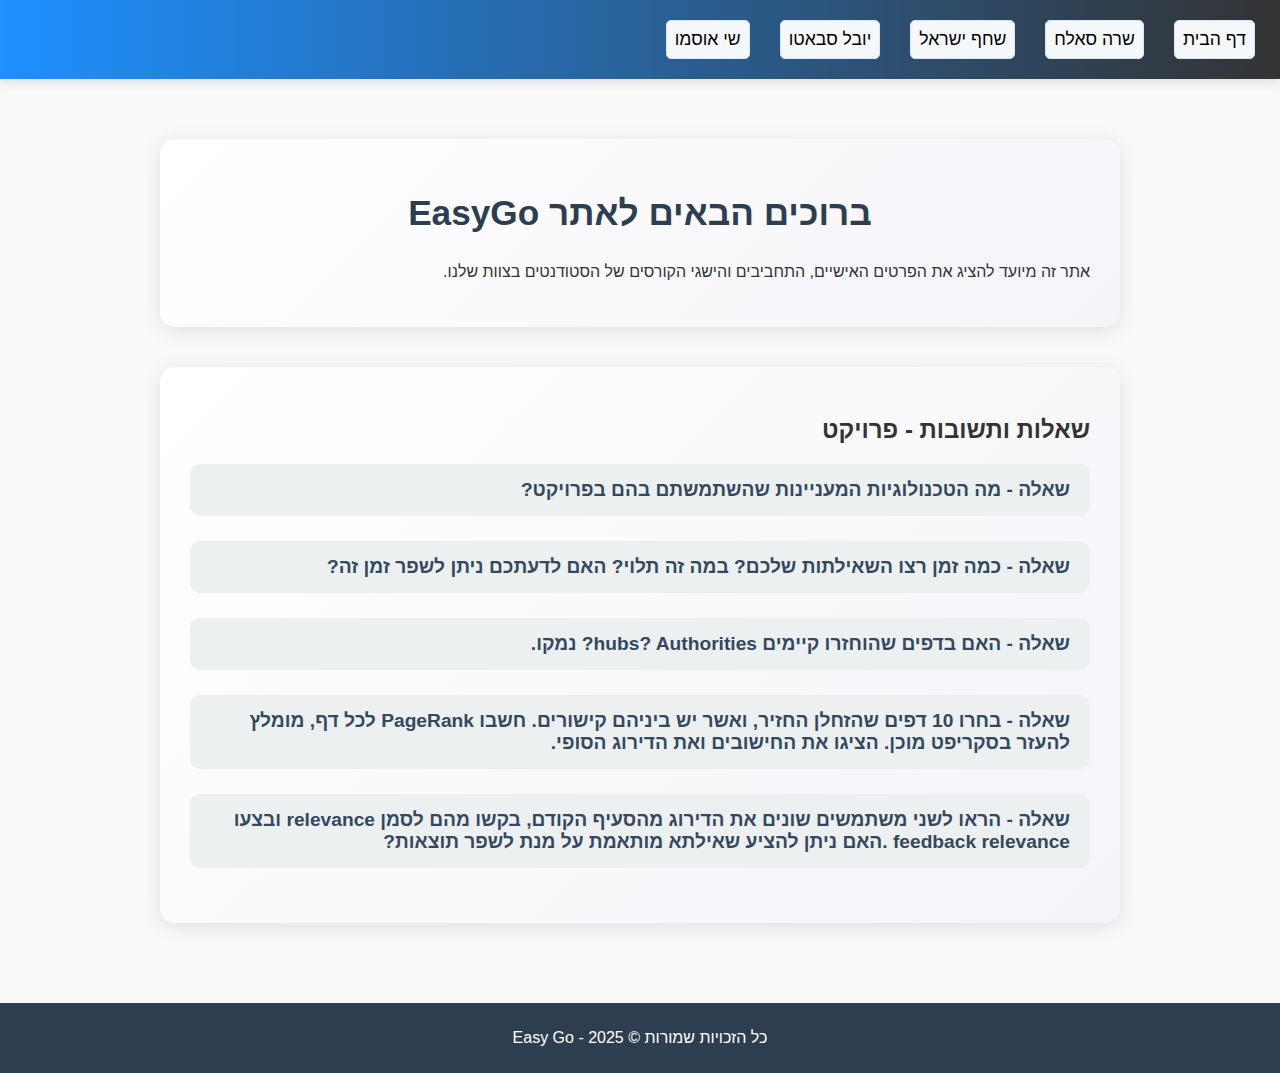
==== index.html @ 546e4548 "asd" ====
<!DOCTYPE html>
<html lang="he">
<head>
    <meta charset="UTF-8">
    <meta name="viewport" content="width=device-width, initial-scale=1.0">
    <title>אתר סטודנטים ושאלות ותשובות</title>
    <style>
        body {
            font-family: 'Arial', sans-serif;
            direction: rtl;
            background-color: #f9f9f9;
            margin: 0;
            padding: 0;
            color: #333;
        }
        .container {
            max-width: 900px;
            margin: 40px auto;
            background: linear-gradient(135deg, #ffffff, #f4f4f9);
            padding: 30px;
            border-radius: 15px;
            box-shadow: 0 4px 20px rgba(0, 0, 0, 0.1);
        }
        h1 {
            text-align: center;
            color: #2c3e50;
            margin-bottom: 30px;
            font-size: 2.2em;
        }
        .qa {
            margin-bottom: 25px;
        }
        .question {
            font-weight: bold;
            font-size: 1.2em;
            color: #34495e;
            margin: 0;
            padding: 15px 20px;
            background: #ecf0f1;
            border-radius: 10px;
            cursor: pointer;
            transition: background 0.3s, transform 0.2s;
        }
        .question:hover {
            background: #dce1e3;
            transform: translateY(-2px);
        }
        .answer {
            display: none;
            margin-top: 15px;
            font-size: 1em;
            color: #555;
            line-height: 1.7;
            padding: 15px 20px;
            background: #ffffff;
            border-left: 6px solid #3498db;
            border-radius: 10px;
            box-shadow: 0 2px 10px rgba(0, 0, 0, 0.05);
        }
        ul {
            list-style: none;
            padding: 0;
            margin: 15px 0;
        }
        ul li {
            margin: 8px 0;
            padding: 8px;
            background: #f4f8fb;
            border: 1px solid #d6e6f2;
            border-radius: 5px;
        }
                header {
            background: linear-gradient(90deg, #1e90ff, #333);
            color: white;
            padding: 20px 10px;
            display: flex;
            align-items: center;
            justify-content: space-between;
            box-shadow: 0 4px 10px rgba(0, 0, 0, 0.1);
        }

        header .logo {
            font-size: 1.8em;
            font-weight: bold;
            color: #fff;
            text-shadow: 1px 1px 2px rgba(0, 0, 0, 0.5);
        }

        header nav ul {
            list-style: none;
            display: flex;
            justify-content: space-around;
            padding: 0;
            margin: 0;
        }

        header nav ul li {
            margin: 0 15px;
        }

        header nav ul li a {
            color: black;
            text-decoration: none;
            font-size: 1.1em;
            font-weight: 500;
            transition: color 0.3s ease;
        }

        header nav ul li a:hover {
            color: #1e90ff;
            text-shadow: 0 0 5px rgba(30, 144, 255, 0.8);
        }

        
        main {
            padding: 20px;
        }
        footer {
            background: #2c3e50;
            color: white;
            text-align: center;
            padding: 10px;
            margin-top: 20px;
        }
    </style>

    <script>
        function toggleAnswer(element) {
            const answer = element.nextElementSibling;
            if (answer.style.display === "none" || !answer.style.display) {
                answer.style.display = "block";
            } else {
                answer.style.display = "none";
            }
        }
    </script>
</head>
<body>
    <header>
        <nav>
            <ul>
                <li><a href="#home">דף הבית</a></li>
                <li><a href="student1.html">שרה סאלח</a></li>
                <li><a href="student2.html">שחף ישראל</a></li>
                <li><a href="student3.html">יובל סבאטו</a></li>
                <li><a href="student4.html">שי אוסמו</a></li>
            </ul>
        </nav>
    </header>

    <main>
        <section id="home">
            <div class="container">
                <h1>ברוכים הבאים לאתר EasyGo</h1>
                <p>אתר זה מיועד להציג את הפרטים האישיים, התחביבים והישגי הקורסים של הסטודנטים בצוות שלנו.</p>
            </div>
        </section>

        <section id="qa-section" class="container">
            <h2>שאלות ותשובות - פרויקט</h2>
            <div class="qa">
                <div class="question" onclick="toggleAnswer(this)">שאלה - מה הטכנולוגיות המעניינות שהשתמשתם בהם בפרויקט?</div>
                <div class="answer">
                    בפרויקט זה נעשה שימוש במגוון טכנולוגיות מעניינות:
                    <ul>
                        <li><strong>Selenium:</strong> ספרייה לאוטומציה של דפדפנים.</li>
                        <li><strong>BeautifulSoup:</strong> ספרייה לניתוח HTML.</li>
                        <li><strong>Pandas:</strong> ספרייה לעיבוד נתונים.</li>
                        <li><strong>NLTK:</strong> ספרייה לעיבוד שפה טבעית.</li>
                    </ul>
                </div>
            </div>

            <div class="qa">
                <div class="question" onclick="toggleAnswer(this)">שאלה - כמה זמן רצו השאילתות שלכם? במה זה תלוי? האם לדעתכם ניתן לשפר זמן זה?</div>
                <div class="answer">
                    זמן הריצה הממוצע של השאילתות הוא כ-20 שניות. זמן הריצה של הקוד תלוי בעיקר בביצועי הרשת, מהירות טעינת הדפים, יעילות העיבוד של Selenium ו-BS4, ומשאבי המחשב. ניתן לשפר את זמן הריצה על ידי:
                    <ul>
                        <li>שימוש בדפדפן במצב Headless.</li>
                        <li>הפחתת זמני המתנה עם WebDriverWait במקום time.sleep.</li>
                        <li>עיבוד טקסט מקבילי באמצעות ספריות כמו concurrent.futures.</li>
                        <li>שימוש בכלים מהירים יותר כמו SpaCy לעיבוד שפה טבעית.</li>
                        <li>מעבר לשימוש ב-API רשמי של CDC (אם קיים).</li>
                    </ul>
                </div>
            </div>

            <div class="qa">
                <div class="question" onclick="toggleAnswer(this)">שאלה - האם בדפים שהוחזרו קיימים hubs? Authorities? נמקו.</div>
                <div class="answer">
                    בדפים שהוחזרו קיימים גם Hubs וגם Authorities:
                    <ul>
                        <li><strong>Authorities:</strong> דפים המספקים מידע מעמיק ואמין. לדוגמה, הדף "Gout | Arthritis | CDC" נחשב ל-Authority, מכיוון שהוא מספק מידע מקיף על מחלת הגאוט.</li>
                        <li><strong>Hubs:</strong> דפים המשמשים כמרכזי קישורים. לדוגמה, הדף "About Chikungunya | Chikungunya Virus | CDC" נחשב ל-Hub, מאחר שהוא מפנה למקורות מידע נוספים.</li>
                    </ul>
                </div>
            </div>

            <div class="qa">
                <div class="question" onclick="toggleAnswer(this)">שאלה - בחרו 10 דפים שהזחלן החזיר, ואשר יש ביניהם קישורים. חשבו PageRank לכל דף, מומלץ להעזר בסקריפט מוכן. הציגו את החישובים ואת הדירוג הסופי.</div>
                <div class="answer">
                    בתהליך חישוב ה-PageRank, פונקציה זו מחשבת מחדש את ערכי הדירוג לכל עמוד על בסיס הקישורים המובילים אליו. עבור כל עמוד, היא סורקת אילו עמודים אחרים מקשרים אליו, מחשבת את התרומה שלהם לדירוג על ידי חלוקת הדירוג הנוכחי שלהם במספר הקישורים היוצאים שלהם, ומוסיפה את התרומה הזו לדירוג הכולל של העמוד. תהליך זה חוזר על עצמו מספר איטרציות עד שהדירוגים מתייצבים. התוצאות הראו את הדירוגים הבאים:
                    <ul>
                        <li>https://www.cdc.gov/niosh/aviation/prevention/   |     0.750</li>
                        <li>https://wwwnc.cdc.gov/travel/yellowbook/2024/additional-considerations/substance-use   |     0.400</li>
                        <li>https://wwwnc.cdc.gov/travel/yellowbook/2024/preparing/pretravel-consultation   |     0.267</li>
                        <li>https://wwwnc.cdc.gov/travel/yellowbook/2024/air-land-sea/deep-vein-thrombosis-and-pulmonary-embolism   |     0.167</li>
                        <li>https://www.cdc.gov/niosh/aviation/prevention/aircrew-jetlag.html   |     0.100</li>
                        <li>https://wwwnc.cdc.gov/travel/yellowbook/2024/air-land-sea/jet-lag   |     0.067</li>
                        <li>https://wwwnc.cdc.gov/travel/yellowbook/2024/family/infants-and-children   |     0.067</li>
                        <li>https://wwwnc.cdc.gov/travel/yellowbook/2024/preparing/complementary-and-integrative   |     0.067</li>
                        <li>https://wwwnc.cdc.gov/travel/yellowbook/2024/preparing/mental-health   |     0.067</li>
                        <li>https://www.cdc.gov/niosh/aviation/prevention/aircrew-reproductive-health.html   |     0.050</li>
                    </ul>
                </div>
            </div>

            
            <div class="qa">
                <div class="question" onclick="toggleAnswer(this)">שאלה - הראו לשני משתמשים שונים את הדירוג מהסעיף הקודם, בקשו מהם לסמן relevance ובצעו feedback relevance .האם ניתן להציע שאילתא מותאמת על מנת לשפר תוצאות?</div>
                <div class="answer">
                    <p><strong>Bob:</strong></p>
                    <ul>
                        <li>https://www.cdc.gov/niosh/aviation/prevention/ - R</li>
                        <li>https://www.cdc.gov/niosh/aviation/prevention/aircrew-jetlag.html - NR</li>
                        <li>https://www.cdc.gov/niosh/aviation/prevention/aircrew-reproductive-health.html - NR</li>
                        <li>https://wwwnc.cdc.gov/travel/yellowbook/2024/additional-considerations/substance-use - R</li>
                        <li>https://wwwnc.cdc.gov/travel/yellowbook/2024/air-land-sea/deep-vein-thrombosis-and-pulmonary-embolism - R</li>
                        <li>https://wwwnc.cdc.gov/travel/yellowbook/2024/air-land-sea/jet-lag - R</li>
                        <li>https://wwwnc.cdc.gov/travel/yellowbook/2024/family/infants-and-children - NR</li>
                        <li>https://wwwnc.cdc.gov/travel/yellowbook/2024/preparing/complementary-and-integrative - R</li>
                        <li>https://wwwnc.cdc.gov/travel/yellowbook/2024/preparing/mental-health - R</li>
                        <li>https://wwwnc.cdc.gov/travel/yellowbook/2024/preparing/pretravel-consultation - NR</li>
                    </ul>
                    <p><strong>Alice:</strong></p>
                    <ul>
                        <li>https://www.cdc.gov/niosh/aviation/prevention/ - NR</li>
                        <li>https://www.cdc.gov/niosh/aviation/prevention/aircrew-jetlag.html - R</li>
                        <li>https://www.cdc.gov/niosh/aviation/prevention/aircrew-reproductive-health.html - NR</li>
                        <li>https://wwwnc.cdc.gov/travel/yellowbook/2024/additional-considerations/substance-use - NR</li>
                        <li>https://wwwnc.cdc.gov/travel/yellowbook/2024/air-land-sea/deep-vein-thrombosis-and-pulmonary-embolism - NR</li>
                        <li>https://wwwnc.cdc.gov/travel/yellowbook/2024/air-land-sea/jet-lag - R</li>
                        <li>https://wwwnc.cdc.gov/travel/yellowbook/2024/family/infants-and-children - R</li>
                        <li>https://wwwnc.cdc.gov/travel/yellowbook/2024/preparing/complementary-and-integrative - R</li>
                        <li>https://wwwnc.cdc.gov/travel/yellowbook/2024/preparing/mental-health - NR</li>
                        <li>https://wwwnc.cdc.gov/travel/yellowbook/2024/preparing/pretravel-consultation - NR</li>
                    </ul>
                    <p><strong>הצעה לשיפור שאילתה:</strong></p>
                    <ul>
                        <li>פילטר על פי תוכן דף ומילות מפתח: דפים שמזכירים במפורש את הביטוי "jet lag treatment" או "remedies" יקבלו משקל גבוה יותר.</li>
                        <li>שימוש במשוב המשתמשים: שילוב משוב המשתמשים בקביעת דירוג: דפים שסומנו כ"רלוונטיים" על ידי שניהם יקבלו עדיפות גבוהה יותר בתוצאות.</li>
                    </ul>
                </div>
            </div>
            
        </section>
    </main>

    <footer>
        <p>כל הזכויות שמורות © 2025 - Easy Go</p>
    </footer>
</body>
</html>
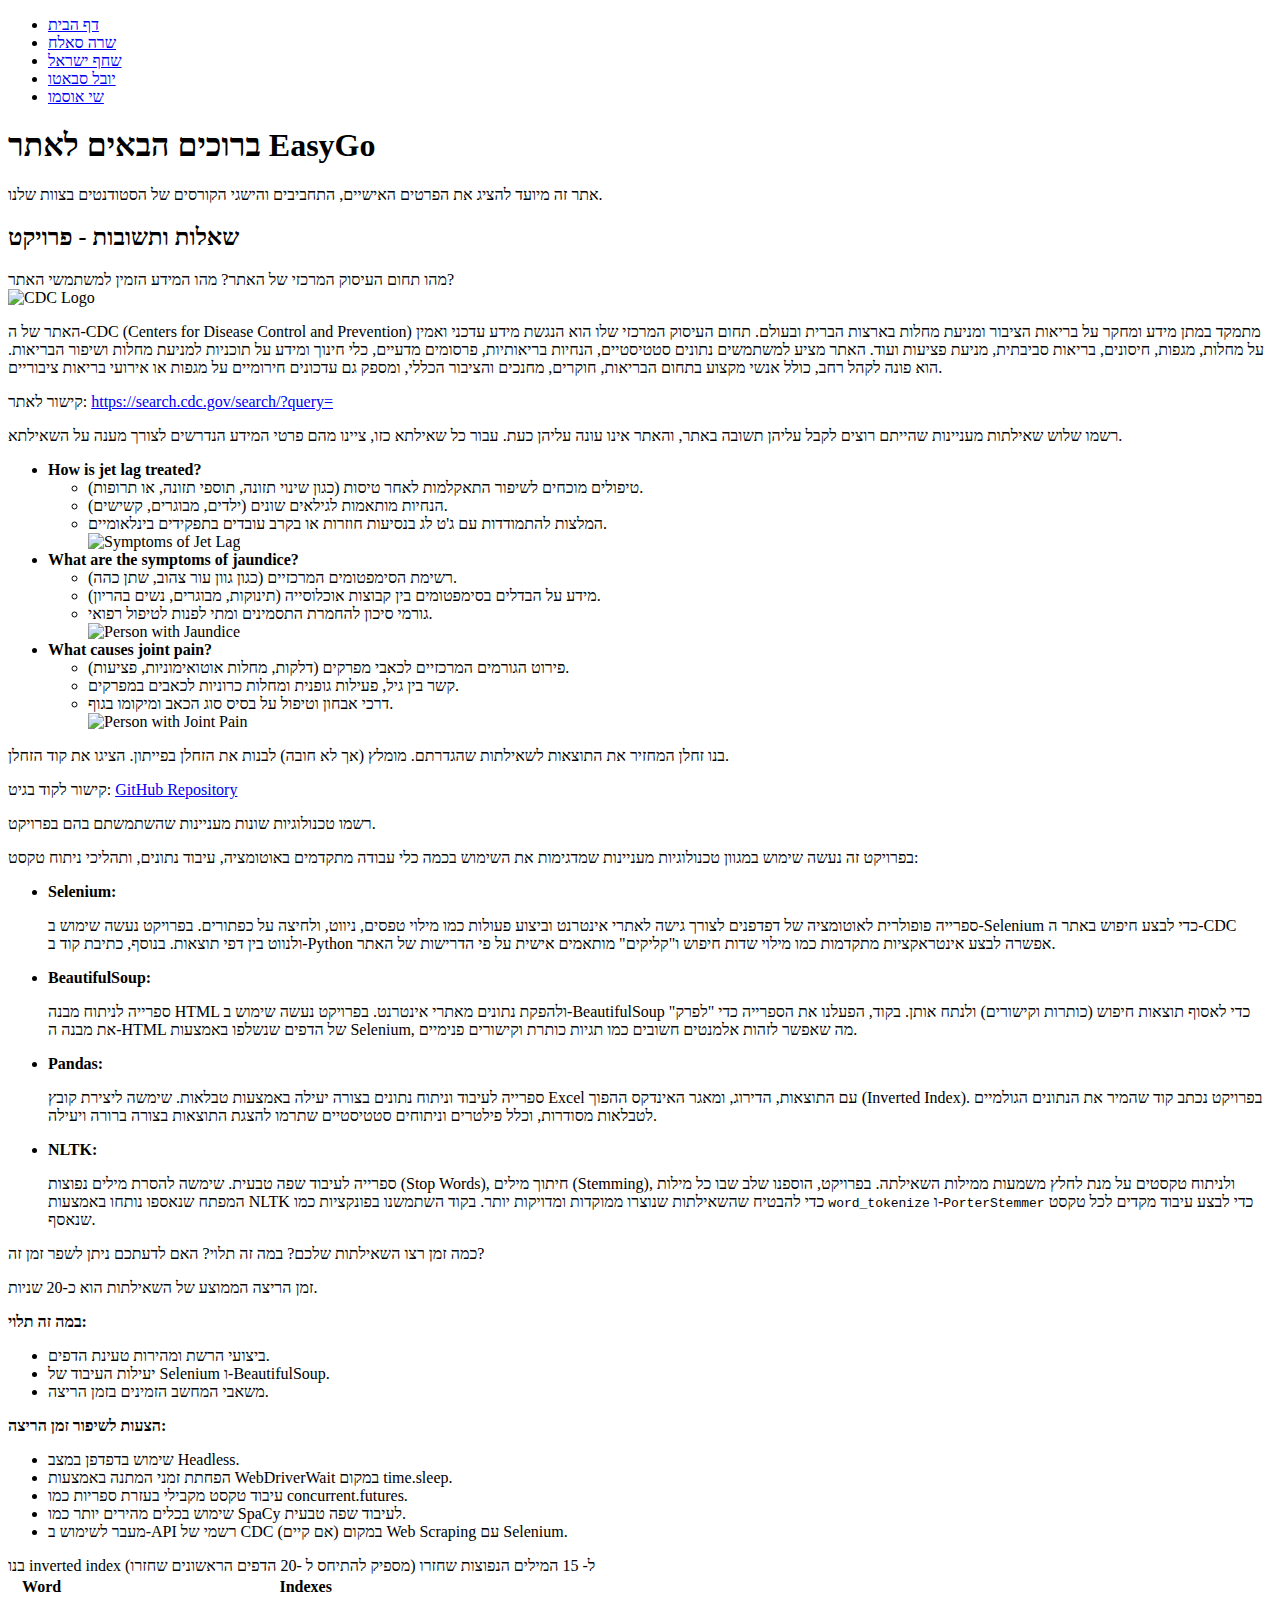
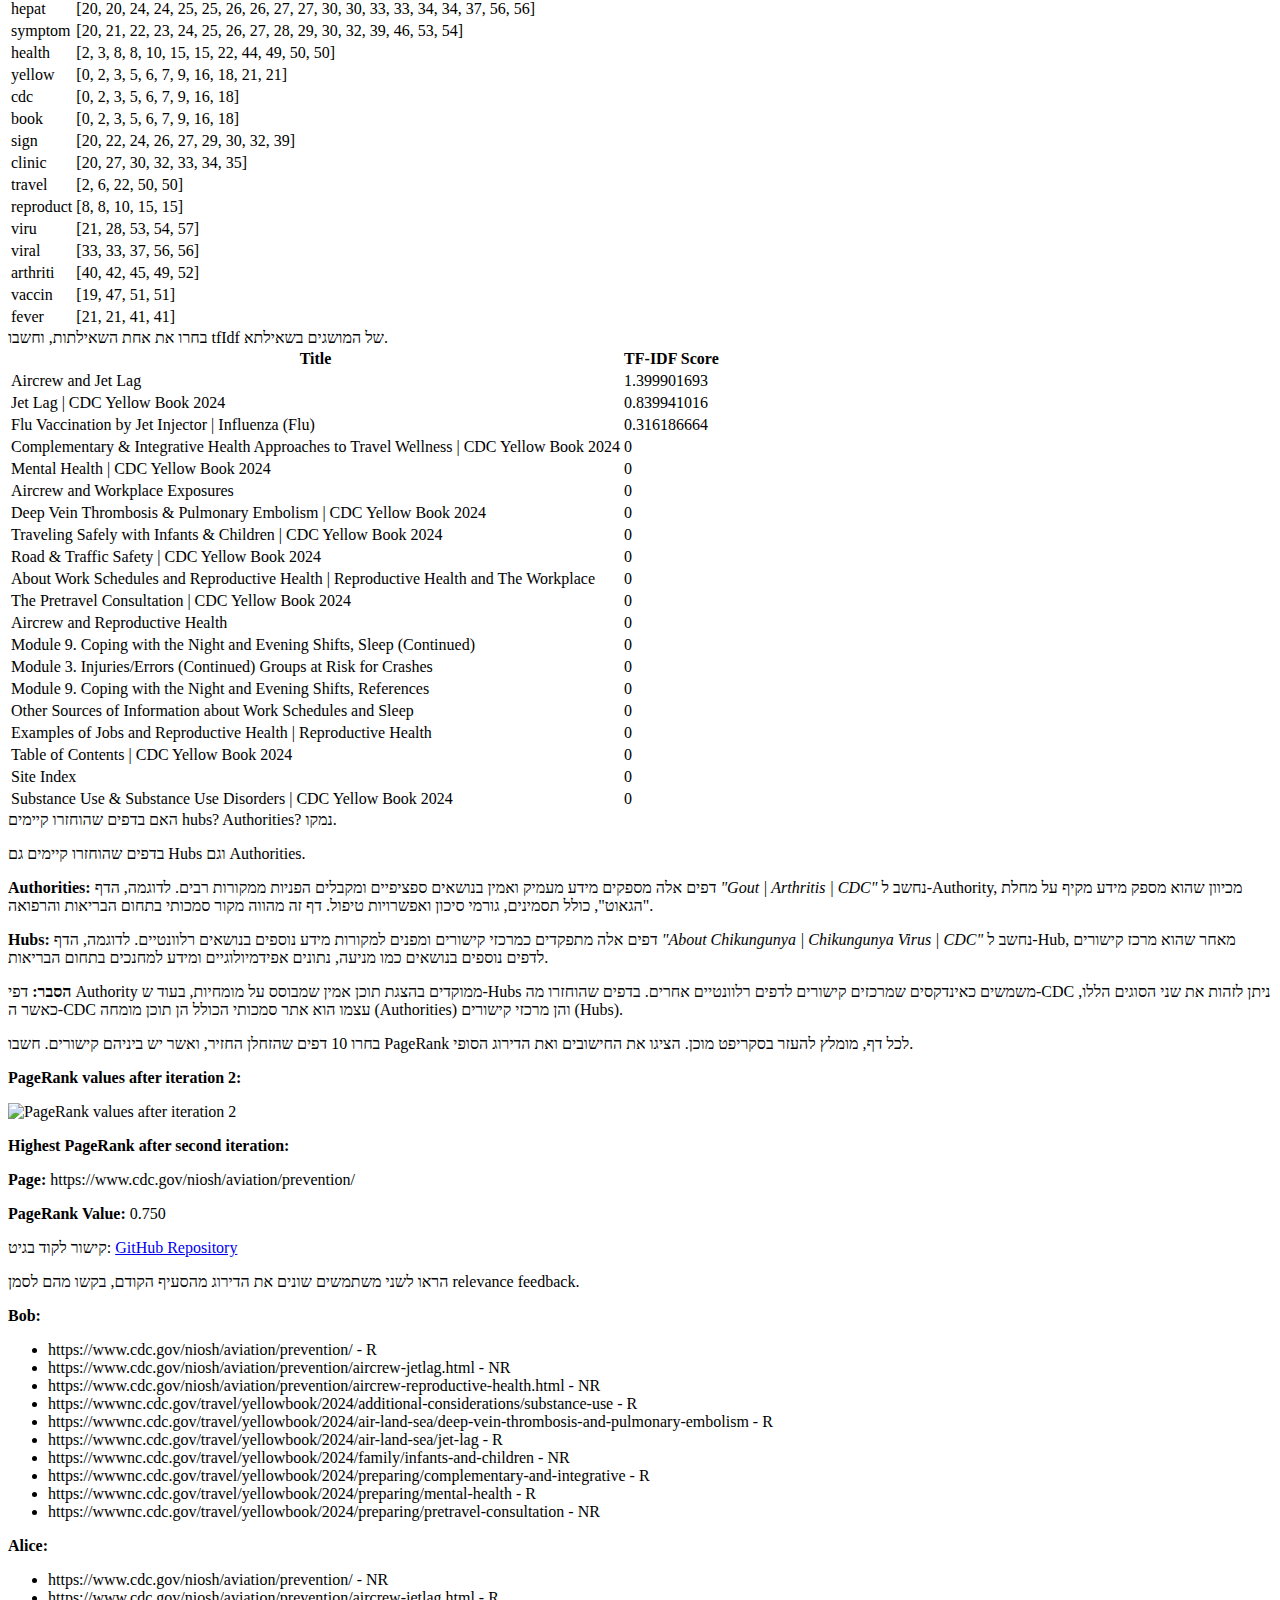
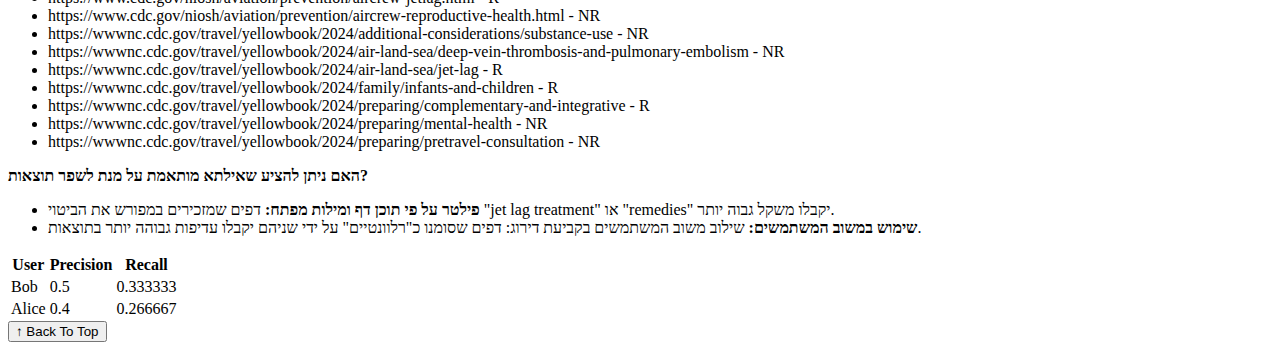
==== commit 2cc80f60: "Add files via upload" ====
--- a/index.html
+++ b/index.html
@@ -1,263 +1,429 @@
-<!DOCTYPE html>
-<html lang="he">
-<head>
-    <meta charset="UTF-8">
-    <meta name="viewport" content="width=device-width, initial-scale=1.0">
-    <title>אתר סטודנטים ושאלות ותשובות</title>
-    <style>
-        body {
-            font-family: 'Arial', sans-serif;
-            direction: rtl;
-            background-color: #f9f9f9;
-            margin: 0;
-            padding: 0;
-            color: #333;
-        }
-        .container {
-            max-width: 900px;
-            margin: 40px auto;
-            background: linear-gradient(135deg, #ffffff, #f4f4f9);
-            padding: 30px;
-            border-radius: 15px;
-            box-shadow: 0 4px 20px rgba(0, 0, 0, 0.1);
-        }
-        h1 {
-            text-align: center;
-            color: #2c3e50;
-            margin-bottom: 30px;
-            font-size: 2.2em;
-        }
-        .qa {
-            margin-bottom: 25px;
-        }
-        .question {
-            font-weight: bold;
-            font-size: 1.2em;
-            color: #34495e;
-            margin: 0;
-            padding: 15px 20px;
-            background: #ecf0f1;
-            border-radius: 10px;
-            cursor: pointer;
-            transition: background 0.3s, transform 0.2s;
-        }
-        .question:hover {
-            background: #dce1e3;
-            transform: translateY(-2px);
-        }
-        .answer {
-            display: none;
-            margin-top: 15px;
-            font-size: 1em;
-            color: #555;
-            line-height: 1.7;
-            padding: 15px 20px;
-            background: #ffffff;
-            border-left: 6px solid #3498db;
-            border-radius: 10px;
-            box-shadow: 0 2px 10px rgba(0, 0, 0, 0.05);
-        }
-        ul {
-            list-style: none;
-            padding: 0;
-            margin: 15px 0;
-        }
-        ul li {
-            margin: 8px 0;
-            padding: 8px;
-            background: #f4f8fb;
-            border: 1px solid #d6e6f2;
-            border-radius: 5px;
-        }
-                header {
-            background: linear-gradient(90deg, #1e90ff, #333);
-            color: white;
-            padding: 20px 10px;
-            display: flex;
-            align-items: center;
-            justify-content: space-between;
-            box-shadow: 0 4px 10px rgba(0, 0, 0, 0.1);
-        }
-
-        header .logo {
-            font-size: 1.8em;
-            font-weight: bold;
-            color: #fff;
-            text-shadow: 1px 1px 2px rgba(0, 0, 0, 0.5);
-        }
-
-        header nav ul {
-            list-style: none;
-            display: flex;
-            justify-content: space-around;
-            padding: 0;
-            margin: 0;
-        }
-
-        header nav ul li {
-            margin: 0 15px;
-        }
-
-        header nav ul li a {
-            color: black;
-            text-decoration: none;
-            font-size: 1.1em;
-            font-weight: 500;
-            transition: color 0.3s ease;
-        }
-
-        header nav ul li a:hover {
-            color: #1e90ff;
-            text-shadow: 0 0 5px rgba(30, 144, 255, 0.8);
-        }
-
-        
-        main {
-            padding: 20px;
-        }
-        footer {
-            background: #2c3e50;
-            color: white;
-            text-align: center;
-            padding: 10px;
-            margin-top: 20px;
-        }
-    </style>
-
-    <script>
-        function toggleAnswer(element) {
-            const answer = element.nextElementSibling;
-            if (answer.style.display === "none" || !answer.style.display) {
-                answer.style.display = "block";
-            } else {
-                answer.style.display = "none";
-            }
-        }
-    </script>
-</head>
-<body>
-    <header>
-        <nav>
-            <ul>
-                <li><a href="#home">דף הבית</a></li>
-                <li><a href="student1.html">שרה סאלח</a></li>
-                <li><a href="student2.html">שחף ישראל</a></li>
-                <li><a href="student3.html">יובל סבאטו</a></li>
-                <li><a href="student4.html">שי אוסמו</a></li>
-            </ul>
-        </nav>
-    </header>
-
-    <main>
-        <section id="home">
-            <div class="container">
-                <h1>ברוכים הבאים לאתר EasyGo</h1>
-                <p>אתר זה מיועד להציג את הפרטים האישיים, התחביבים והישגי הקורסים של הסטודנטים בצוות שלנו.</p>
-            </div>
-        </section>
-
-        <section id="qa-section" class="container">
-            <h2>שאלות ותשובות - פרויקט</h2>
-            <div class="qa">
-                <div class="question" onclick="toggleAnswer(this)">שאלה - מה הטכנולוגיות המעניינות שהשתמשתם בהם בפרויקט?</div>
-                <div class="answer">
-                    בפרויקט זה נעשה שימוש במגוון טכנולוגיות מעניינות:
-                    <ul>
-                        <li><strong>Selenium:</strong> ספרייה לאוטומציה של דפדפנים.</li>
-                        <li><strong>BeautifulSoup:</strong> ספרייה לניתוח HTML.</li>
-                        <li><strong>Pandas:</strong> ספרייה לעיבוד נתונים.</li>
-                        <li><strong>NLTK:</strong> ספרייה לעיבוד שפה טבעית.</li>
-                    </ul>
-                </div>
-            </div>
-
-            <div class="qa">
-                <div class="question" onclick="toggleAnswer(this)">שאלה - כמה זמן רצו השאילתות שלכם? במה זה תלוי? האם לדעתכם ניתן לשפר זמן זה?</div>
-                <div class="answer">
-                    זמן הריצה הממוצע של השאילתות הוא כ-20 שניות. זמן הריצה של הקוד תלוי בעיקר בביצועי הרשת, מהירות טעינת הדפים, יעילות העיבוד של Selenium ו-BS4, ומשאבי המחשב. ניתן לשפר את זמן הריצה על ידי:
-                    <ul>
-                        <li>שימוש בדפדפן במצב Headless.</li>
-                        <li>הפחתת זמני המתנה עם WebDriverWait במקום time.sleep.</li>
-                        <li>עיבוד טקסט מקבילי באמצעות ספריות כמו concurrent.futures.</li>
-                        <li>שימוש בכלים מהירים יותר כמו SpaCy לעיבוד שפה טבעית.</li>
-                        <li>מעבר לשימוש ב-API רשמי של CDC (אם קיים).</li>
-                    </ul>
-                </div>
-            </div>
-
-            <div class="qa">
-                <div class="question" onclick="toggleAnswer(this)">שאלה - האם בדפים שהוחזרו קיימים hubs? Authorities? נמקו.</div>
-                <div class="answer">
-                    בדפים שהוחזרו קיימים גם Hubs וגם Authorities:
-                    <ul>
-                        <li><strong>Authorities:</strong> דפים המספקים מידע מעמיק ואמין. לדוגמה, הדף "Gout | Arthritis | CDC" נחשב ל-Authority, מכיוון שהוא מספק מידע מקיף על מחלת הגאוט.</li>
-                        <li><strong>Hubs:</strong> דפים המשמשים כמרכזי קישורים. לדוגמה, הדף "About Chikungunya | Chikungunya Virus | CDC" נחשב ל-Hub, מאחר שהוא מפנה למקורות מידע נוספים.</li>
-                    </ul>
-                </div>
-            </div>
-
-            <div class="qa">
-                <div class="question" onclick="toggleAnswer(this)">שאלה - בחרו 10 דפים שהזחלן החזיר, ואשר יש ביניהם קישורים. חשבו PageRank לכל דף, מומלץ להעזר בסקריפט מוכן. הציגו את החישובים ואת הדירוג הסופי.</div>
-                <div class="answer">
-                    בתהליך חישוב ה-PageRank, פונקציה זו מחשבת מחדש את ערכי הדירוג לכל עמוד על בסיס הקישורים המובילים אליו. עבור כל עמוד, היא סורקת אילו עמודים אחרים מקשרים אליו, מחשבת את התרומה שלהם לדירוג על ידי חלוקת הדירוג הנוכחי שלהם במספר הקישורים היוצאים שלהם, ומוסיפה את התרומה הזו לדירוג הכולל של העמוד. תהליך זה חוזר על עצמו מספר איטרציות עד שהדירוגים מתייצבים. התוצאות הראו את הדירוגים הבאים:
-                    <ul>
-                        <li>https://www.cdc.gov/niosh/aviation/prevention/   |     0.750</li>
-                        <li>https://wwwnc.cdc.gov/travel/yellowbook/2024/additional-considerations/substance-use   |     0.400</li>
-                        <li>https://wwwnc.cdc.gov/travel/yellowbook/2024/preparing/pretravel-consultation   |     0.267</li>
-                        <li>https://wwwnc.cdc.gov/travel/yellowbook/2024/air-land-sea/deep-vein-thrombosis-and-pulmonary-embolism   |     0.167</li>
-                        <li>https://www.cdc.gov/niosh/aviation/prevention/aircrew-jetlag.html   |     0.100</li>
-                        <li>https://wwwnc.cdc.gov/travel/yellowbook/2024/air-land-sea/jet-lag   |     0.067</li>
-                        <li>https://wwwnc.cdc.gov/travel/yellowbook/2024/family/infants-and-children   |     0.067</li>
-                        <li>https://wwwnc.cdc.gov/travel/yellowbook/2024/preparing/complementary-and-integrative   |     0.067</li>
-                        <li>https://wwwnc.cdc.gov/travel/yellowbook/2024/preparing/mental-health   |     0.067</li>
-                        <li>https://www.cdc.gov/niosh/aviation/prevention/aircrew-reproductive-health.html   |     0.050</li>
-                    </ul>
-                </div>
-            </div>
-
-            
-            <div class="qa">
-                <div class="question" onclick="toggleAnswer(this)">שאלה - הראו לשני משתמשים שונים את הדירוג מהסעיף הקודם, בקשו מהם לסמן relevance ובצעו feedback relevance .האם ניתן להציע שאילתא מותאמת על מנת לשפר תוצאות?</div>
-                <div class="answer">
-                    <p><strong>Bob:</strong></p>
-                    <ul>
-                        <li>https://www.cdc.gov/niosh/aviation/prevention/ - R</li>
-                        <li>https://www.cdc.gov/niosh/aviation/prevention/aircrew-jetlag.html - NR</li>
-                        <li>https://www.cdc.gov/niosh/aviation/prevention/aircrew-reproductive-health.html - NR</li>
-                        <li>https://wwwnc.cdc.gov/travel/yellowbook/2024/additional-considerations/substance-use - R</li>
-                        <li>https://wwwnc.cdc.gov/travel/yellowbook/2024/air-land-sea/deep-vein-thrombosis-and-pulmonary-embolism - R</li>
-                        <li>https://wwwnc.cdc.gov/travel/yellowbook/2024/air-land-sea/jet-lag - R</li>
-                        <li>https://wwwnc.cdc.gov/travel/yellowbook/2024/family/infants-and-children - NR</li>
-                        <li>https://wwwnc.cdc.gov/travel/yellowbook/2024/preparing/complementary-and-integrative - R</li>
-                        <li>https://wwwnc.cdc.gov/travel/yellowbook/2024/preparing/mental-health - R</li>
-                        <li>https://wwwnc.cdc.gov/travel/yellowbook/2024/preparing/pretravel-consultation - NR</li>
-                    </ul>
-                    <p><strong>Alice:</strong></p>
-                    <ul>
-                        <li>https://www.cdc.gov/niosh/aviation/prevention/ - NR</li>
-                        <li>https://www.cdc.gov/niosh/aviation/prevention/aircrew-jetlag.html - R</li>
-                        <li>https://www.cdc.gov/niosh/aviation/prevention/aircrew-reproductive-health.html - NR</li>
-                        <li>https://wwwnc.cdc.gov/travel/yellowbook/2024/additional-considerations/substance-use - NR</li>
-                        <li>https://wwwnc.cdc.gov/travel/yellowbook/2024/air-land-sea/deep-vein-thrombosis-and-pulmonary-embolism - NR</li>
-                        <li>https://wwwnc.cdc.gov/travel/yellowbook/2024/air-land-sea/jet-lag - R</li>
-                        <li>https://wwwnc.cdc.gov/travel/yellowbook/2024/family/infants-and-children - R</li>
-                        <li>https://wwwnc.cdc.gov/travel/yellowbook/2024/preparing/complementary-and-integrative - R</li>
-                        <li>https://wwwnc.cdc.gov/travel/yellowbook/2024/preparing/mental-health - NR</li>
-                        <li>https://wwwnc.cdc.gov/travel/yellowbook/2024/preparing/pretravel-consultation - NR</li>
-                    </ul>
-                    <p><strong>הצעה לשיפור שאילתה:</strong></p>
-                    <ul>
-                        <li>פילטר על פי תוכן דף ומילות מפתח: דפים שמזכירים במפורש את הביטוי "jet lag treatment" או "remedies" יקבלו משקל גבוה יותר.</li>
-                        <li>שימוש במשוב המשתמשים: שילוב משוב המשתמשים בקביעת דירוג: דפים שסומנו כ"רלוונטיים" על ידי שניהם יקבלו עדיפות גבוהה יותר בתוצאות.</li>
-                    </ul>
-                </div>
-            </div>
-            
-        </section>
-    </main>
-
-    <footer>
-        <p>כל הזכויות שמורות © 2025 - Easy Go</p>
-    </footer>
-</body>
-</html>
+<!DOCTYPE html>
+<html lang="he">
+
+<head>
+    <meta charset="UTF-8">
+    <meta name="viewport" content="width=device-width, initial-scale=1.0">
+    <title>אתר סטודנטים ושאלות ותשובות</title>
+    <link rel="stylesheet" href="homestyle.css">
+</head>
+
+<body>
+    <header>
+        <nav>
+            <ul>
+                <li><a href="#home">דף הבית</a></li>
+                <li><a href="student1.html">שרה סאלח</a></li>
+                <li><a href="student2.html">שחף ישראל</a></li>
+                <li><a href="student3.html">יובל סבאטו</a></li>
+                <li><a href="student4.html">שי אוסמו</a></li>
+            </ul>
+        </nav>
+    </header>
+
+    <main class="container">
+        <section id="home">
+            <div class="container">
+                <h1>ברוכים הבאים לאתר EasyGo</h1>
+                <p>אתר זה מיועד להציג את הפרטים האישיים, התחביבים והישגי הקורסים של הסטודנטים בצוות שלנו.</p>
+            </div>
+        </section>
+        <h2>שאלות ותשובות - פרויקט</h2>
+
+        <div class="qa">
+            <div class="question" onclick="toggleAnswer(this)">מהו תחום העיסוק המרכזי של האתר? מהו המידע הזמין למשתמשי
+                האתר?</div>
+            <div class="answer">
+                <img src="cdc.png" alt="CDC Logo">
+                <p>האתר של ה-CDC (Centers for Disease Control and Prevention) מתמקד במתן מידע ומחקר על בריאות הציבור
+                    ומניעת מחלות בארצות הברית ובעולם. תחום העיסוק המרכזי שלו הוא הנגשת מידע עדכני ואמין על מחלות, מגפות,
+                    חיסונים, בריאות סביבתית, מניעת פציעות ועוד. האתר מציע למשתמשים נתונים סטטיסטיים, הנחיות בריאותיות,
+                    פרסומים מדעיים, כלי חינוך ומידע על תוכניות למניעת מחלות ושיפור הבריאות. הוא פונה לקהל רחב, כולל אנשי
+                    מקצוע בתחום הבריאות, חוקרים, מחנכים והציבור הכללי, ומספק גם עדכונים חירומיים על מגפות או אירועי
+                    בריאות ציבוריים.</p>
+                <p>קישור לאתר: <a href="https://search.cdc.gov/search/?query="
+                        target="_blank">https://search.cdc.gov/search/?query=</a></p>
+            </div>
+        </div>
+
+        <div class="qa">
+            <div class="question" onclick="toggleAnswer(this)">רשמו שלוש שאילתות מעניינות שהייתם רוצים לקבל עליהן תשובה
+                באתר, והאתר אינו עונה עליהן כעת. עבור כל שאילתא כזו, ציינו מהם פרטי המידע הנדרשים לצורך מענה על השאילתא.
+            </div>
+            <div class="answer">
+                <ul>
+                    <li><strong>How is jet lag treated?</strong>
+                        <ul>
+                            <li>טיפולים מוכחים לשיפור התאקלמות לאחר טיסות (כגון שינוי תזונה, תוספי תזונה, או תרופות).
+                            </li>
+                            <li>הנחיות מותאמות לגילאים שונים (ילדים, מבוגרים, קשישים).</li>
+                            <li>המלצות להתמודדות עם ג'ט לג בנסיעות חוזרות או בקרב עובדים בתפקידים בינלאומיים.</li>
+                            <img src="jet lag.png" alt="Symptoms of Jet Lag">
+
+                        </ul>
+                    </li>
+                    <li><strong>What are the symptoms of jaundice?</strong>
+                        <ul>
+                            <li>רשימת הסימפטומים המרכזיים (כגון גוון עור צהוב, שתן כהה).</li>
+                            <li>מידע על הבדלים בסימפטומים בין קבוצות אוכלוסייה (תינוקות, מבוגרים, נשים בהריון).</li>
+                            <li>גורמי סיכון להחמרת התסמינים ומתי לפנות לטיפול רפואי.</li>
+                            <img src="jaundice_person.jpeg" alt="Person with Jaundice">
+
+                        </ul>
+                    </li>
+                    <li><strong>What causes joint pain?</strong>
+                        <ul>
+                            <li>פירוט הגורמים המרכזיים לכאבי מפרקים (דלקות, מחלות אוטואימוניות, פציעות).</li>
+                            <li>קשר בין גיל, פעילות גופנית ומחלות כרוניות לכאבים במפרקים.</li>
+                            <li>דרכי אבחון וטיפול על בסיס סוג הכאב ומיקומו בגוף.</li>
+                            <img src="joint_pain.jpeg" alt="Person with Joint Pain">
+
+                        </ul>
+                    </li>
+                </ul>
+            </div>
+        </div>
+
+        <div class="qa">
+            <div class="question" onclick="toggleAnswer(this)">בנו זחלן המחזיר את התוצאות לשאילתות שהגדרתם. מומלץ (אך לא
+                חובה) לבנות את הזחלן בפייתון. הציגו את קוד הזחלן.</div>
+            <div class="answer">
+                <p>קישור לקוד בגיט: <a
+                        href="https://github.com/shahaf5641/IR---Project/blob/8ef85fee334eb219ee0af48dd59dd1e9b296bfcc/HW2/crawler%20tar3.py"
+                        target="_blank">GitHub Repository</a></p>
+            </div>
+        </div>
+
+        <div class="qa">
+            <div class="question" onclick="toggleAnswer(this)">רשמו טכנולוגיות שונות מעניינות שהשתמשתם בהם בפרויקט.</div>
+            <div class="answer">
+                <p>בפרויקט זה נעשה שימוש במגוון טכנולוגיות מעניינות שמדגימות את השימוש בכמה כלי עבודה מתקדמים באוטומציה,
+                    עיבוד נתונים, ותהליכי ניתוח טקסט:</p>
+                <ul>
+                    <li><strong>Selenium:</strong>
+                        <p>ספרייה פופולרית לאוטומציה של דפדפנים לצורך גישה לאתרי אינטרנט וביצוע פעולות כמו מילוי טפסים,
+                            ניווט, ולחיצה על כפתורים. בפרויקט נעשה שימוש ב-Selenium כדי לבצע חיפוש באתר ה-CDC ולנווט בין
+                            דפי תוצאות. בנוסף, כתיבת קוד ב-Python אפשרה לבצע אינטראקציות מתקדמות כמו מילוי שדות חיפוש
+                            ו"קליקים" מותאמים אישית על פי הדרישות של האתר. </p>
+                    </li>
+                    <li><strong>BeautifulSoup:</strong>
+                        <p>ספרייה לניתוח מבנה HTML ולהפקת נתונים מאתרי אינטרנט. בפרויקט נעשה שימוש ב-BeautifulSoup כדי
+                            לאסוף תוצאות חיפוש (כותרות וקישורים) ולנתח אותן. בקוד, הפעלנו את הספרייה כדי "לפרק" את מבנה ה-HTML
+                            של הדפים שנשלפו באמצעות Selenium, מה שאפשר לזהות אלמנטים חשובים כמו תגיות כותרת וקישורים פנימיים.</p>
+                    </li>
+                    <li><strong>Pandas:</strong>
+                        <p>ספרייה לעיבוד וניתוח נתונים בצורה יעילה באמצעות טבלאות. שימשה ליצירת קובץ Excel עם התוצאות,
+                            הדירוג, ומאגר האינדקס ההפוך (Inverted Index). בפרויקט נכתב קוד שהמיר את הנתונים הגולמיים
+                            לטבלאות מסודרות, וכלל פילטרים וניתוחים סטטיסטיים שתרמו להצגת התוצאות בצורה ברורה ויעילה.</p>
+                    </li>
+                    <li><strong>NLTK:</strong>
+                        <p>ספרייה לעיבוד שפה טבעית. שימשה להסרת מילים נפוצות (Stop Words), חיתוך מילים (Stemming),
+                            ולניתוח טקסטים על מנת לחלץ משמעות ממילות השאילתה. בפרויקט, הוספנו שלב שבו כל מילות המפתח שנאספו
+                            נותחו באמצעות NLTK כדי להבטיח שהשאילתות שנוצרו ממוקדות ומדויקות יותר. בקוד השתמשנו בפונקציות כמו
+                            <code>word_tokenize</code> ו-<code>PorterStemmer</code> כדי לבצע עיבוד מקדים לכל טקסט שנאסף.</p>
+                    </li>
+                </ul>
+            </div>
+        </div>
+        
+
+        <div class="qa">
+            <div class="question" onclick="toggleAnswer(this)">כמה זמן רצו השאילתות שלכם? במה זה תלוי? האם לדעתכם ניתן
+                לשפר זמן זה?</div>
+            <div class="answer">
+                <p>זמן הריצה הממוצע של השאילתות הוא כ-20 שניות.</p>
+                <p><strong>במה זה תלוי:</strong></p>
+                <ul>
+                    <li>ביצועי הרשת ומהירות טעינת הדפים.</li>
+                    <li>יעילות העיבוד של Selenium ו-BeautifulSoup.</li>
+                    <li>משאבי המחשב הזמינים בזמן הריצה.</li>
+                </ul>
+                <p><strong>הצעות לשיפור זמן הריצה:</strong></p>
+                <ul>
+                    <li>שימוש בדפדפן במצב Headless.</li>
+                    <li>הפחתת זמני המתנה באמצעות WebDriverWait במקום time.sleep.</li>
+                    <li>עיבוד טקסט מקבילי בעזרת ספריות כמו concurrent.futures.</li>
+                    <li>שימוש בכלים מהירים יותר כמו SpaCy לעיבוד שפה טבעית.</li>
+                    <li>מעבר לשימוש ב-API רשמי של CDC (אם קיים) במקום Web Scraping עם Selenium.</li>
+                </ul>
+            </div>
+        </div>
+        <div class="qa">
+            <div class="question" onclick="toggleAnswer(this)">בנו inverted index ל- 15 המילים הנפוצות שחזרו (מספיק
+                להתיחס ל -20 הדפים הראשונים שחזרו)</div>
+            <div class="answer">
+                <table>
+                    <thead>
+                        <tr>
+                            <th>Word</th>
+                            <th>Indexes</th>
+                        </tr>
+                    </thead>
+                    <tbody>
+                        <tr>
+                            <td>hepat</td>
+                            <td>[20, 20, 24, 24, 25, 25, 26, 26, 27, 27, 30, 30, 33, 33, 34, 34, 37, 56, 56]</td>
+                        </tr>
+                        <tr>
+                            <td>symptom</td>
+                            <td>[20, 21, 22, 23, 24, 25, 26, 27, 28, 29, 30, 32, 39, 46, 53, 54]</td>
+                        </tr>
+                        <tr>
+                            <td>health</td>
+                            <td>[2, 3, 8, 8, 10, 15, 15, 22, 44, 49, 50, 50]</td>
+                        </tr>
+                        <tr>
+                            <td>yellow</td>
+                            <td>[0, 2, 3, 5, 6, 7, 9, 16, 18, 21, 21]</td>
+                        </tr>
+                        <tr>
+                            <td>cdc</td>
+                            <td>[0, 2, 3, 5, 6, 7, 9, 16, 18]</td>
+                        </tr>
+                        <tr>
+                            <td>book</td>
+                            <td>[0, 2, 3, 5, 6, 7, 9, 16, 18]</td>
+                        </tr>
+                        <tr>
+                            <td>sign</td>
+                            <td>[20, 22, 24, 26, 27, 29, 30, 32, 39]</td>
+                        </tr>
+                        <tr>
+                            <td>clinic</td>
+                            <td>[20, 27, 30, 32, 33, 34, 35]</td>
+                        </tr>
+                        <tr>
+                            <td>travel</td>
+                            <td>[2, 6, 22, 50, 50]</td>
+                        </tr>
+                        <tr>
+                            <td>reproduct</td>
+                            <td>[8, 8, 10, 15, 15]</td>
+                        </tr>
+                        <tr>
+                            <td>viru</td>
+                            <td>[21, 28, 53, 54, 57]</td>
+                        </tr>
+                        <tr>
+                            <td>viral</td>
+                            <td>[33, 33, 37, 56, 56]</td>
+                        </tr>
+                        <tr>
+                            <td>arthriti</td>
+                            <td>[40, 42, 45, 49, 52]</td>
+                        </tr>
+                        <tr>
+                            <td>vaccin</td>
+                            <td>[19, 47, 51, 51]</td>
+                        </tr>
+                        <tr>
+                            <td>fever</td>
+                            <td>[21, 21, 41, 41]</td>
+                        </tr>
+                    </tbody>
+                </table>
+            </div>
+        </div>
+        <div class="qa">
+            <div class="question" onclick="toggleAnswer(this)">בחרו את אחת השאילתות, וחשבו tfIdf של המושגים בשאילתא.
+            </div>
+            <div class="answer">
+                <table>
+                    <thead>
+                        <tr>
+                            <th>Title</th>
+                            <th>TF-IDF Score</th>
+                        </tr>
+                    </thead>
+                    <tbody>
+                        <tr>
+                            <td>Aircrew and Jet Lag</td>
+                            <td>1.399901693</td>
+                        </tr>
+                        <tr>
+                            <td>Jet Lag | CDC Yellow Book 2024</td>
+                            <td>0.839941016</td>
+                        </tr>
+                        <tr>
+                            <td>Flu Vaccination by Jet Injector | Influenza (Flu)</td>
+                            <td>0.316186664</td>
+                        </tr>
+                        <tr>
+                            <td>Complementary & Integrative Health Approaches to Travel Wellness | CDC Yellow Book 2024
+                            </td>
+                            <td>0</td>
+                        </tr>
+                        <tr>
+                            <td>Mental Health | CDC Yellow Book 2024</td>
+                            <td>0</td>
+                        </tr>
+                        <tr>
+                            <td>Aircrew and Workplace Exposures</td>
+                            <td>0</td>
+                        </tr>
+                        <tr>
+                            <td>Deep Vein Thrombosis & Pulmonary Embolism | CDC Yellow Book 2024</td>
+                            <td>0</td>
+                        </tr>
+                        <tr>
+                            <td>Traveling Safely with Infants & Children | CDC Yellow Book 2024</td>
+                            <td>0</td>
+                        </tr>
+                        <tr>
+                            <td>Road & Traffic Safety | CDC Yellow Book 2024</td>
+                            <td>0</td>
+                        </tr>
+                        <tr>
+                            <td>About Work Schedules and Reproductive Health | Reproductive Health and The Workplace
+                            </td>
+                            <td>0</td>
+                        </tr>
+                        <tr>
+                            <td>The Pretravel Consultation | CDC Yellow Book 2024</td>
+                            <td>0</td>
+                        </tr>
+                        <tr>
+                            <td>Aircrew and Reproductive Health</td>
+                            <td>0</td>
+                        </tr>
+                        <tr>
+                            <td>Module 9. Coping with the Night and Evening Shifts, Sleep (Continued)</td>
+                            <td>0</td>
+                        </tr>
+                        <tr>
+                            <td>Module 3. Injuries/Errors (Continued) Groups at Risk for Crashes</td>
+                            <td>0</td>
+                        </tr>
+                        <tr>
+                            <td>Module 9. Coping with the Night and Evening Shifts, References</td>
+                            <td>0</td>
+                        </tr>
+                        <tr>
+                            <td>Other Sources of Information about Work Schedules and Sleep</td>
+                            <td>0</td>
+                        </tr>
+                        <tr>
+                            <td>Examples of Jobs and Reproductive Health | Reproductive Health</td>
+                            <td>0</td>
+                        </tr>
+                        <tr>
+                            <td>Table of Contents | CDC Yellow Book 2024</td>
+                            <td>0</td>
+                        </tr>
+                        <tr>
+                            <td>Site Index</td>
+                            <td>0</td>
+                        </tr>
+                        <tr>
+                            <td>Substance Use & Substance Use Disorders | CDC Yellow Book 2024</td>
+                            <td>0</td>
+                        </tr>
+                    </tbody>
+                </table>
+            </div>
+        </div>
+        <div class="qa">
+            <div class="question" onclick="toggleAnswer(this)">האם בדפים שהוחזרו קיימים hubs? Authorities? נמקו.</div>
+            <div class="answer">
+                <p>בדפים שהוחזרו קיימים גם Hubs וגם Authorities.</p>
+                <p><strong>Authorities:</strong> דפים אלה מספקים מידע מעמיק ואמין בנושאים ספציפיים ומקבלים הפניות
+                    ממקורות רבים. לדוגמה, הדף <em>"Gout | Arthritis | CDC"</em> נחשב ל-Authority, מכיוון שהוא מספק מידע
+                    מקיף על מחלת "הגאוט", כולל תסמינים, גורמי סיכון ואפשרויות טיפול. דף זה מהווה מקור סמכותי בתחום
+                    הבריאות והרפואה.</p>
+                <p><strong>Hubs:</strong> דפים אלה מתפקדים כמרכזי קישורים ומפנים למקורות מידע נוספים בנושאים רלוונטיים.
+                    לדוגמה, הדף <em>"About Chikungunya | Chikungunya Virus | CDC"</em> נחשב ל-Hub, מאחר שהוא מרכז
+                    קישורים לדפים נוספים בנושאים כמו מניעה, נתונים אפידמיולוגיים ומידע למחנכים בתחום הבריאות.</p>
+                <p><strong>הסבר:</strong> דפי Authority ממוקדים בהצגת תוכן אמין שמבוסס על מומחיות, בעוד ש-Hubs משמשים
+                    כאינדקסים שמרכזים קישורים לדפים רלוונטיים אחרים. בדפים שהוחזרו מה-CDC ניתן לזהות את שני הסוגים הללו,
+                    כאשר ה-CDC עצמו הוא אתר סמכותי הכולל הן תוכן מומחה (Authorities) והן מרכזי קישורים (Hubs).</p>
+            </div>
+        </div>
+        <div class="qa">
+            <div class="question" onclick="toggleAnswer(this)">בחרו 10 דפים שהזחלן החזיר, ואשר יש ביניהם קישורים. חשבו
+                PageRank לכל דף, מומלץ להעזר בסקריפט מוכן. הציגו את החישובים ואת הדירוג הסופי.</div>
+            <div class="answer">
+                <p><strong>PageRank values after iteration 2:</strong></p>
+                <img src="pageRank.png" alt="PageRank values after iteration 2">
+                <p><strong>Highest PageRank after second iteration:</strong></p>
+                <p><strong>Page:</strong> https://www.cdc.gov/niosh/aviation/prevention/</p>
+                <p><strong>PageRank Value:</strong> 0.750</p>
+                <p>קישור לקוד בגיט: <a
+                        href="https://github.com/shahaf5641/IR---Project/blob/8ef85fee334eb219ee0af48dd59dd1e9b296bfcc/HW3/pageRank.py"
+                        target="_blank">GitHub Repository</a></p>
+            </div>
+        </div>
+
+
+        <div class="qa">
+            <div class="question" onclick="toggleAnswer(this)">הראו לשני משתמשים שונים את הדירוג מהסעיף הקודם, בקשו מהם
+                לסמן relevance feedback.</div>
+            <div class="answer">
+                <p><strong>Bob:</strong></p>
+                <ul>
+                    <li>https://www.cdc.gov/niosh/aviation/prevention/ - R</li>
+                    <li>https://www.cdc.gov/niosh/aviation/prevention/aircrew-jetlag.html - NR</li>
+                    <li>https://www.cdc.gov/niosh/aviation/prevention/aircrew-reproductive-health.html - NR</li>
+                    <li>https://wwwnc.cdc.gov/travel/yellowbook/2024/additional-considerations/substance-use - R</li>
+                    <li>https://wwwnc.cdc.gov/travel/yellowbook/2024/air-land-sea/deep-vein-thrombosis-and-pulmonary-embolism
+                        - R</li>
+                    <li>https://wwwnc.cdc.gov/travel/yellowbook/2024/air-land-sea/jet-lag - R</li>
+                    <li>https://wwwnc.cdc.gov/travel/yellowbook/2024/family/infants-and-children - NR</li>
+                    <li>https://wwwnc.cdc.gov/travel/yellowbook/2024/preparing/complementary-and-integrative - R</li>
+                    <li>https://wwwnc.cdc.gov/travel/yellowbook/2024/preparing/mental-health - R</li>
+                    <li>https://wwwnc.cdc.gov/travel/yellowbook/2024/preparing/pretravel-consultation - NR</li>
+                </ul>
+
+                <p><strong>Alice:</strong></p>
+                <ul>
+                    <li>https://www.cdc.gov/niosh/aviation/prevention/ - NR</li>
+                    <li>https://www.cdc.gov/niosh/aviation/prevention/aircrew-jetlag.html - R</li>
+                    <li>https://www.cdc.gov/niosh/aviation/prevention/aircrew-reproductive-health.html - NR</li>
+                    <li>https://wwwnc.cdc.gov/travel/yellowbook/2024/additional-considerations/substance-use - NR</li>
+                    <li>https://wwwnc.cdc.gov/travel/yellowbook/2024/air-land-sea/deep-vein-thrombosis-and-pulmonary-embolism
+                        - NR</li>
+                    <li>https://wwwnc.cdc.gov/travel/yellowbook/2024/air-land-sea/jet-lag - R</li>
+                    <li>https://wwwnc.cdc.gov/travel/yellowbook/2024/family/infants-and-children - R</li>
+                    <li>https://wwwnc.cdc.gov/travel/yellowbook/2024/preparing/complementary-and-integrative - R</li>
+                    <li>https://wwwnc.cdc.gov/travel/yellowbook/2024/preparing/mental-health - NR</li>
+                    <li>https://wwwnc.cdc.gov/travel/yellowbook/2024/preparing/pretravel-consultation - NR</li>
+                </ul>
+
+                <p><strong>האם ניתן להציע שאילתא מותאמת על מנת לשפר תוצאות?</strong></p>
+                <ul>
+                    <li><strong>פילטר על פי תוכן דף ומילות מפתח:</strong> דפים שמזכירים במפורש את הביטוי "jet lag
+                        treatment" או "remedies" יקבלו משקל גבוה יותר.</li>
+                    <li><strong>שימוש במשוב המשתמשים:</strong> שילוב משוב המשתמשים בקביעת דירוג: דפים שסומנו
+                        כ"רלוונטיים" על ידי שניהם יקבלו עדיפות גבוהה יותר בתוצאות.</li>
+                </ul>
+
+                <table>
+                    <thead>
+                        <tr>
+                            <th>User</th>
+                            <th>Precision</th>
+                            <th>Recall</th>
+                        </tr>
+                    </thead>
+                    <tbody>
+                        <tr>
+                            <td>Bob</td>
+                            <td>0.5</td>
+                            <td>0.333333</td>
+                        </tr>
+                        <tr>
+                            <td>Alice</td>
+                            <td>0.4</td>
+                            <td>0.266667</td>
+                        </tr>
+                    </tbody>
+                </table>
+            </div>
+            <!-- Back to Top Button -->
+            <button onclick="topFunction()" id="backToTopBtn" title="Back to Top">↑ Back To Top</button>
+        </div>
+    </main>
+    <!-- Connect home.js -->
+    <script src="home.js"></script>
+</body>
+
+</html>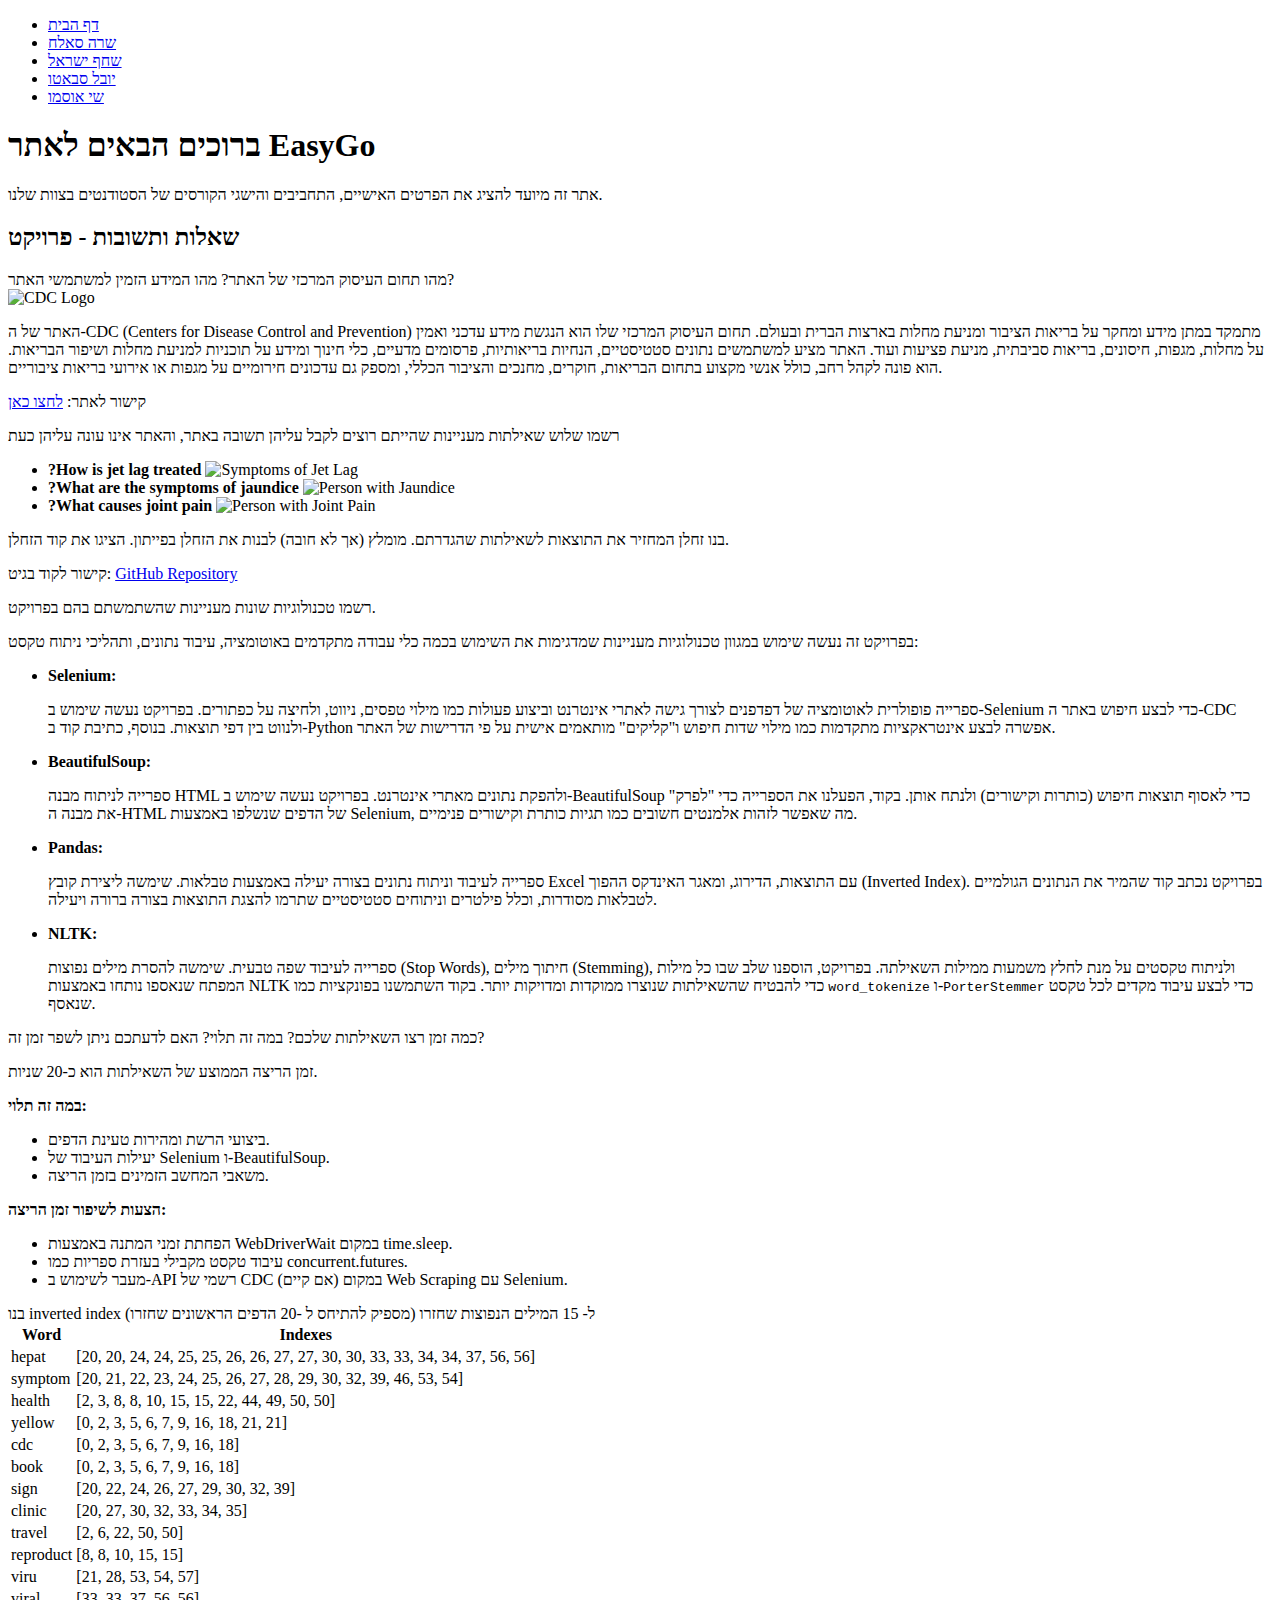
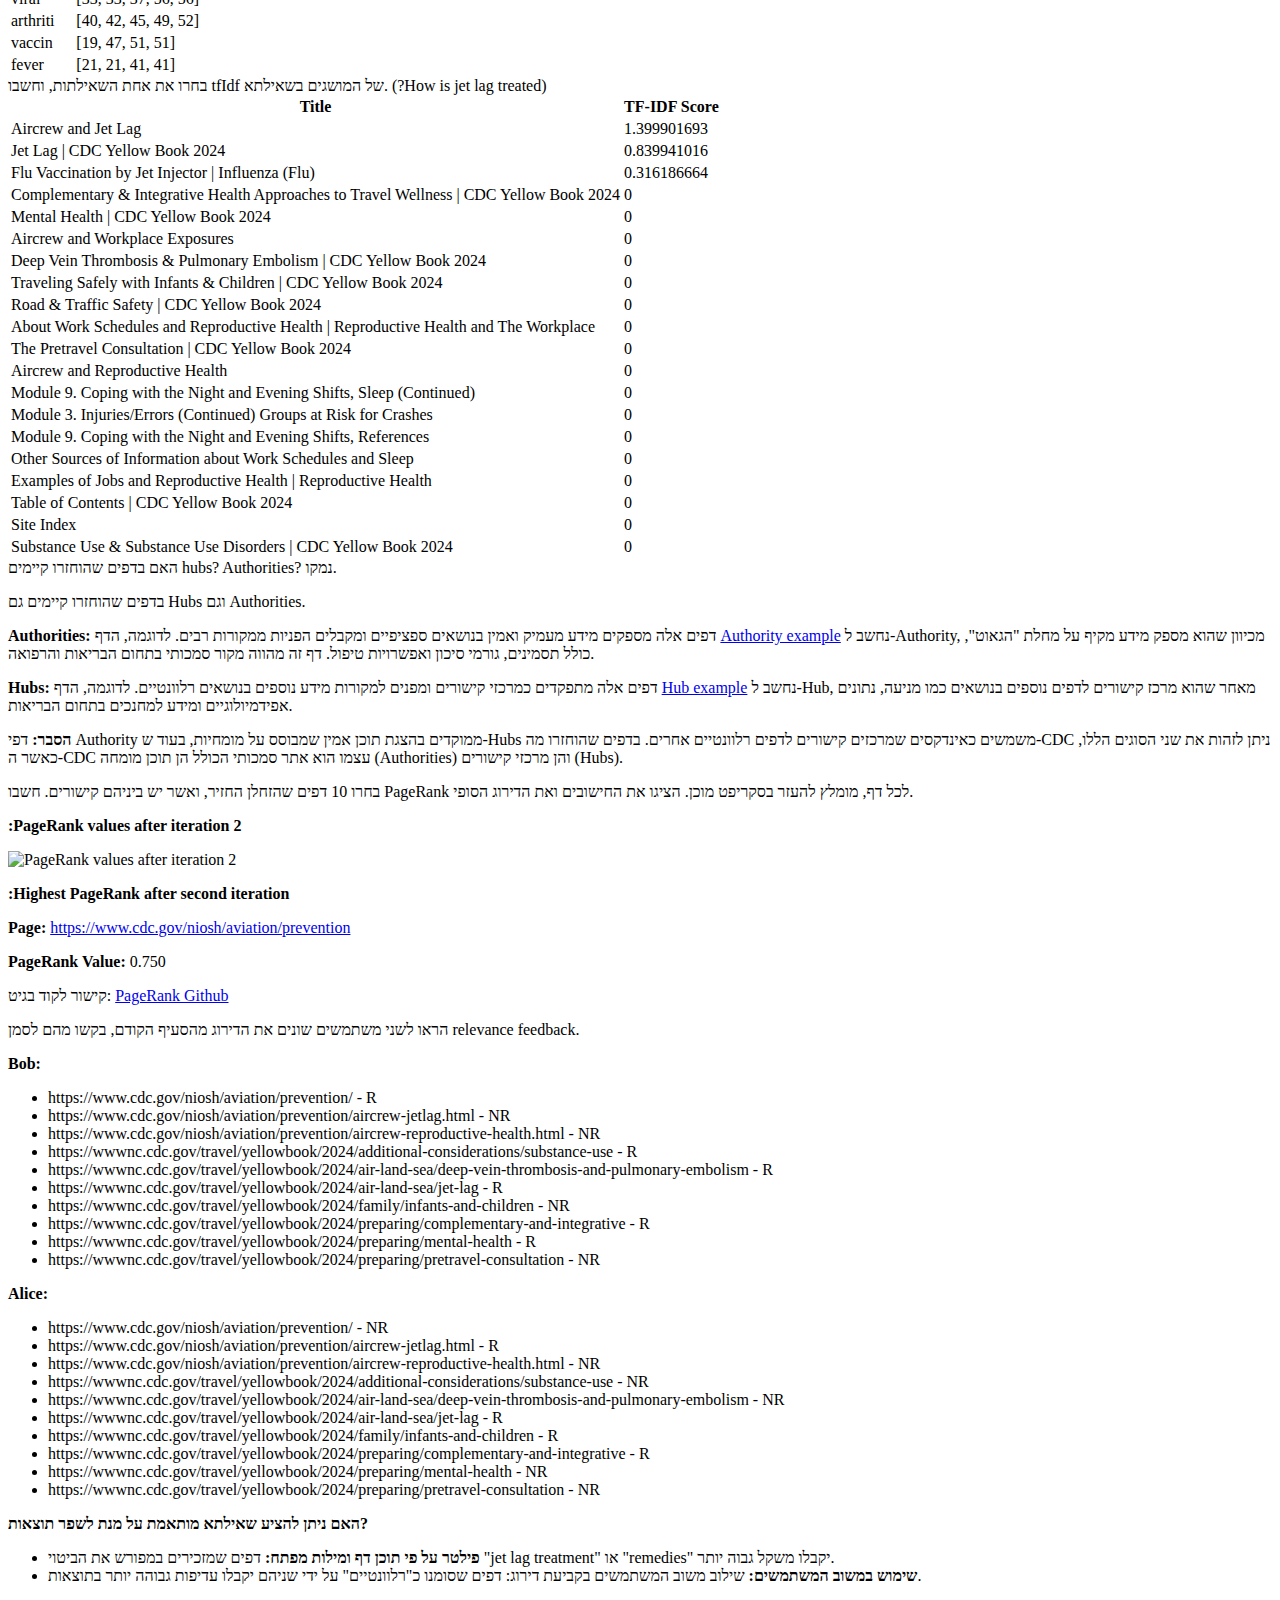
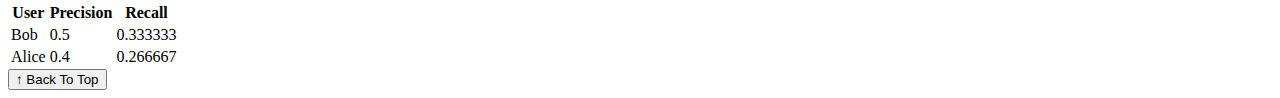
==== commit 20d3022b: "Add files via upload" ====
--- a/index.html
+++ b/index.html
@@ -41,44 +41,31 @@
                     פרסומים מדעיים, כלי חינוך ומידע על תוכניות למניעת מחלות ושיפור הבריאות. הוא פונה לקהל רחב, כולל אנשי
                     מקצוע בתחום הבריאות, חוקרים, מחנכים והציבור הכללי, ומספק גם עדכונים חירומיים על מגפות או אירועי
                     בריאות ציבוריים.</p>
-                <p>קישור לאתר: <a href="https://search.cdc.gov/search/?query="
-                        target="_blank">https://search.cdc.gov/search/?query=</a></p>
+                <p>קישור לאתר: <a href="https://search.cdc.gov/" target="_blank">לחצו כאן</a></p>
             </div>
         </div>
 
         <div class="qa">
             <div class="question" onclick="toggleAnswer(this)">רשמו שלוש שאילתות מעניינות שהייתם רוצים לקבל עליהן תשובה
-                באתר, והאתר אינו עונה עליהן כעת. עבור כל שאילתא כזו, ציינו מהם פרטי המידע הנדרשים לצורך מענה על השאילתא.
-            </div>
-            <div class="answer">
-                <ul>
-                    <li><strong>How is jet lag treated?</strong>
-                        <ul>
-                            <li>טיפולים מוכחים לשיפור התאקלמות לאחר טיסות (כגון שינוי תזונה, תוספי תזונה, או תרופות).
-                            </li>
-                            <li>הנחיות מותאמות לגילאים שונים (ילדים, מבוגרים, קשישים).</li>
-                            <li>המלצות להתמודדות עם ג'ט לג בנסיעות חוזרות או בקרב עובדים בתפקידים בינלאומיים.</li>
-                            <img src="jet lag.png" alt="Symptoms of Jet Lag">
-
-                        </ul>
-                    </li>
-                    <li><strong>What are the symptoms of jaundice?</strong>
-                        <ul>
-                            <li>רשימת הסימפטומים המרכזיים (כגון גוון עור צהוב, שתן כהה).</li>
-                            <li>מידע על הבדלים בסימפטומים בין קבוצות אוכלוסייה (תינוקות, מבוגרים, נשים בהריון).</li>
-                            <li>גורמי סיכון להחמרת התסמינים ומתי לפנות לטיפול רפואי.</li>
-                            <img src="jaundice_person.jpeg" alt="Person with Jaundice">
-
-                        </ul>
-                    </li>
-                    <li><strong>What causes joint pain?</strong>
-                        <ul>
-                            <li>פירוט הגורמים המרכזיים לכאבי מפרקים (דלקות, מחלות אוטואימוניות, פציעות).</li>
-                            <li>קשר בין גיל, פעילות גופנית ומחלות כרוניות לכאבים במפרקים.</li>
-                            <li>דרכי אבחון וטיפול על בסיס סוג הכאב ומיקומו בגוף.</li>
-                            <img src="joint_pain.jpeg" alt="Person with Joint Pain">
-
-                        </ul>
+                באתר, והאתר אינו עונה עליהן כעת
+            </div>
+            <div class="answer">
+                <ul>
+                    <li><strong>?How is jet lag treated</strong>
+
+                        <img src="jet lag.png" alt="Symptoms of Jet Lag">
+
+                    </li>
+                    <li><strong>?What are the symptoms of jaundice</strong>
+
+
+                        <img src="jaundice_person.jpeg" alt="Person with Jaundice">
+
+                    </li>
+                    <li><strong>?What causes joint pain</strong>
+
+                        <img src="joint_pain.jpeg" alt="Person with Joint Pain">
+
                     </li>
                 </ul>
             </div>
@@ -88,14 +75,14 @@
             <div class="question" onclick="toggleAnswer(this)">בנו זחלן המחזיר את התוצאות לשאילתות שהגדרתם. מומלץ (אך לא
                 חובה) לבנות את הזחלן בפייתון. הציגו את קוד הזחלן.</div>
             <div class="answer">
-                <p>קישור לקוד בגיט: <a
-                        href="https://github.com/shahaf5641/IR---Project/blob/8ef85fee334eb219ee0af48dd59dd1e9b296bfcc/HW2/crawler%20tar3.py"
+                <p>קישור לקוד בגיט: <a href="https://github.com/shahaf5641/IR---Project/blob/main/HW3/EasyGo_Crawler.py"
                         target="_blank">GitHub Repository</a></p>
             </div>
         </div>
 
         <div class="qa">
-            <div class="question" onclick="toggleAnswer(this)">רשמו טכנולוגיות שונות מעניינות שהשתמשתם בהם בפרויקט.</div>
+            <div class="question" onclick="toggleAnswer(this)">רשמו טכנולוגיות שונות מעניינות שהשתמשתם בהם בפרויקט.
+            </div>
             <div class="answer">
                 <p>בפרויקט זה נעשה שימוש במגוון טכנולוגיות מעניינות שמדגימות את השימוש בכמה כלי עבודה מתקדמים באוטומציה,
                     עיבוד נתונים, ותהליכי ניתוח טקסט:</p>
@@ -108,8 +95,10 @@
                     </li>
                     <li><strong>BeautifulSoup:</strong>
                         <p>ספרייה לניתוח מבנה HTML ולהפקת נתונים מאתרי אינטרנט. בפרויקט נעשה שימוש ב-BeautifulSoup כדי
-                            לאסוף תוצאות חיפוש (כותרות וקישורים) ולנתח אותן. בקוד, הפעלנו את הספרייה כדי "לפרק" את מבנה ה-HTML
-                            של הדפים שנשלפו באמצעות Selenium, מה שאפשר לזהות אלמנטים חשובים כמו תגיות כותרת וקישורים פנימיים.</p>
+                            לאסוף תוצאות חיפוש (כותרות וקישורים) ולנתח אותן. בקוד, הפעלנו את הספרייה כדי "לפרק" את מבנה
+                            ה-HTML
+                            של הדפים שנשלפו באמצעות Selenium, מה שאפשר לזהות אלמנטים חשובים כמו תגיות כותרת וקישורים
+                            פנימיים.</p>
                     </li>
                     <li><strong>Pandas:</strong>
                         <p>ספרייה לעיבוד וניתוח נתונים בצורה יעילה באמצעות טבלאות. שימשה ליצירת קובץ Excel עם התוצאות,
@@ -118,14 +107,17 @@
                     </li>
                     <li><strong>NLTK:</strong>
                         <p>ספרייה לעיבוד שפה טבעית. שימשה להסרת מילים נפוצות (Stop Words), חיתוך מילים (Stemming),
-                            ולניתוח טקסטים על מנת לחלץ משמעות ממילות השאילתה. בפרויקט, הוספנו שלב שבו כל מילות המפתח שנאספו
-                            נותחו באמצעות NLTK כדי להבטיח שהשאילתות שנוצרו ממוקדות ומדויקות יותר. בקוד השתמשנו בפונקציות כמו
-                            <code>word_tokenize</code> ו-<code>PorterStemmer</code> כדי לבצע עיבוד מקדים לכל טקסט שנאסף.</p>
-                    </li>
-                </ul>
-            </div>
-        </div>
-        
+                            ולניתוח טקסטים על מנת לחלץ משמעות ממילות השאילתה. בפרויקט, הוספנו שלב שבו כל מילות המפתח
+                            שנאספו
+                            נותחו באמצעות NLTK כדי להבטיח שהשאילתות שנוצרו ממוקדות ומדויקות יותר. בקוד השתמשנו בפונקציות
+                            כמו
+                            <code>word_tokenize</code> ו-<code>PorterStemmer</code> כדי לבצע עיבוד מקדים לכל טקסט שנאסף.
+                        </p>
+                    </li>
+                </ul>
+            </div>
+        </div>
+
 
         <div class="qa">
             <div class="question" onclick="toggleAnswer(this)">כמה זמן רצו השאילתות שלכם? במה זה תלוי? האם לדעתכם ניתן
@@ -140,10 +132,8 @@
                 </ul>
                 <p><strong>הצעות לשיפור זמן הריצה:</strong></p>
                 <ul>
-                    <li>שימוש בדפדפן במצב Headless.</li>
                     <li>הפחתת זמני המתנה באמצעות WebDriverWait במקום time.sleep.</li>
                     <li>עיבוד טקסט מקבילי בעזרת ספריות כמו concurrent.futures.</li>
-                    <li>שימוש בכלים מהירים יותר כמו SpaCy לעיבוד שפה טבעית.</li>
                     <li>מעבר לשימוש ב-API רשמי של CDC (אם קיים) במקום Web Scraping עם Selenium.</li>
                 </ul>
             </div>
@@ -226,6 +216,7 @@
         </div>
         <div class="qa">
             <div class="question" onclick="toggleAnswer(this)">בחרו את אחת השאילתות, וחשבו tfIdf של המושגים בשאילתא.
+                (?How is jet lag treated)
             </div>
             <div class="answer">
                 <table>
@@ -327,11 +318,13 @@
             <div class="answer">
                 <p>בדפים שהוחזרו קיימים גם Hubs וגם Authorities.</p>
                 <p><strong>Authorities:</strong> דפים אלה מספקים מידע מעמיק ואמין בנושאים ספציפיים ומקבלים הפניות
-                    ממקורות רבים. לדוגמה, הדף <em>"Gout | Arthritis | CDC"</em> נחשב ל-Authority, מכיוון שהוא מספק מידע
+                    ממקורות רבים. לדוגמה, הדף <a href='https://www.cdc.gov/arthritis/gout/
+                    ' target="_blank">Authority example</a> נחשב ל-Authority, מכיוון שהוא מספק מידע
                     מקיף על מחלת "הגאוט", כולל תסמינים, גורמי סיכון ואפשרויות טיפול. דף זה מהווה מקור סמכותי בתחום
                     הבריאות והרפואה.</p>
                 <p><strong>Hubs:</strong> דפים אלה מתפקדים כמרכזי קישורים ומפנים למקורות מידע נוספים בנושאים רלוונטיים.
-                    לדוגמה, הדף <em>"About Chikungunya | Chikungunya Virus | CDC"</em> נחשב ל-Hub, מאחר שהוא מרכז
+                    לדוגמה, הדף <a href="https://www.cdc.gov/chikungunya/about/
+                    " target="_blank">Hub example</a> נחשב ל-Hub, מאחר שהוא מרכז
                     קישורים לדפים נוספים בנושאים כמו מניעה, נתונים אפידמיולוגיים ומידע למחנכים בתחום הבריאות.</p>
                 <p><strong>הסבר:</strong> דפי Authority ממוקדים בהצגת תוכן אמין שמבוסס על מומחיות, בעוד ש-Hubs משמשים
                     כאינדקסים שמרכזים קישורים לדפים רלוונטיים אחרים. בדפים שהוחזרו מה-CDC ניתן לזהות את שני הסוגים הללו,
@@ -342,14 +335,16 @@
             <div class="question" onclick="toggleAnswer(this)">בחרו 10 דפים שהזחלן החזיר, ואשר יש ביניהם קישורים. חשבו
                 PageRank לכל דף, מומלץ להעזר בסקריפט מוכן. הציגו את החישובים ואת הדירוג הסופי.</div>
             <div class="answer">
-                <p><strong>PageRank values after iteration 2:</strong></p>
+                <p><strong>:PageRank values after iteration 2</strong></p>
                 <img src="pageRank.png" alt="PageRank values after iteration 2">
-                <p><strong>Highest PageRank after second iteration:</strong></p>
-                <p><strong>Page:</strong> https://www.cdc.gov/niosh/aviation/prevention/</p>
+                <p><strong>:Highest PageRank after second iteration</strong></p>
+                <strong>Page:</strong>
+                <a href="https://www.cdc.gov/niosh/aviation/prevention">
+                    https://www.cdc.gov/niosh/aviation/prevention</a>
                 <p><strong>PageRank Value:</strong> 0.750</p>
                 <p>קישור לקוד בגיט: <a
                         href="https://github.com/shahaf5641/IR---Project/blob/8ef85fee334eb219ee0af48dd59dd1e9b296bfcc/HW3/pageRank.py"
-                        target="_blank">GitHub Repository</a></p>
+                        target="_blank">PageRank Github</a></p>
             </div>
         </div>
 
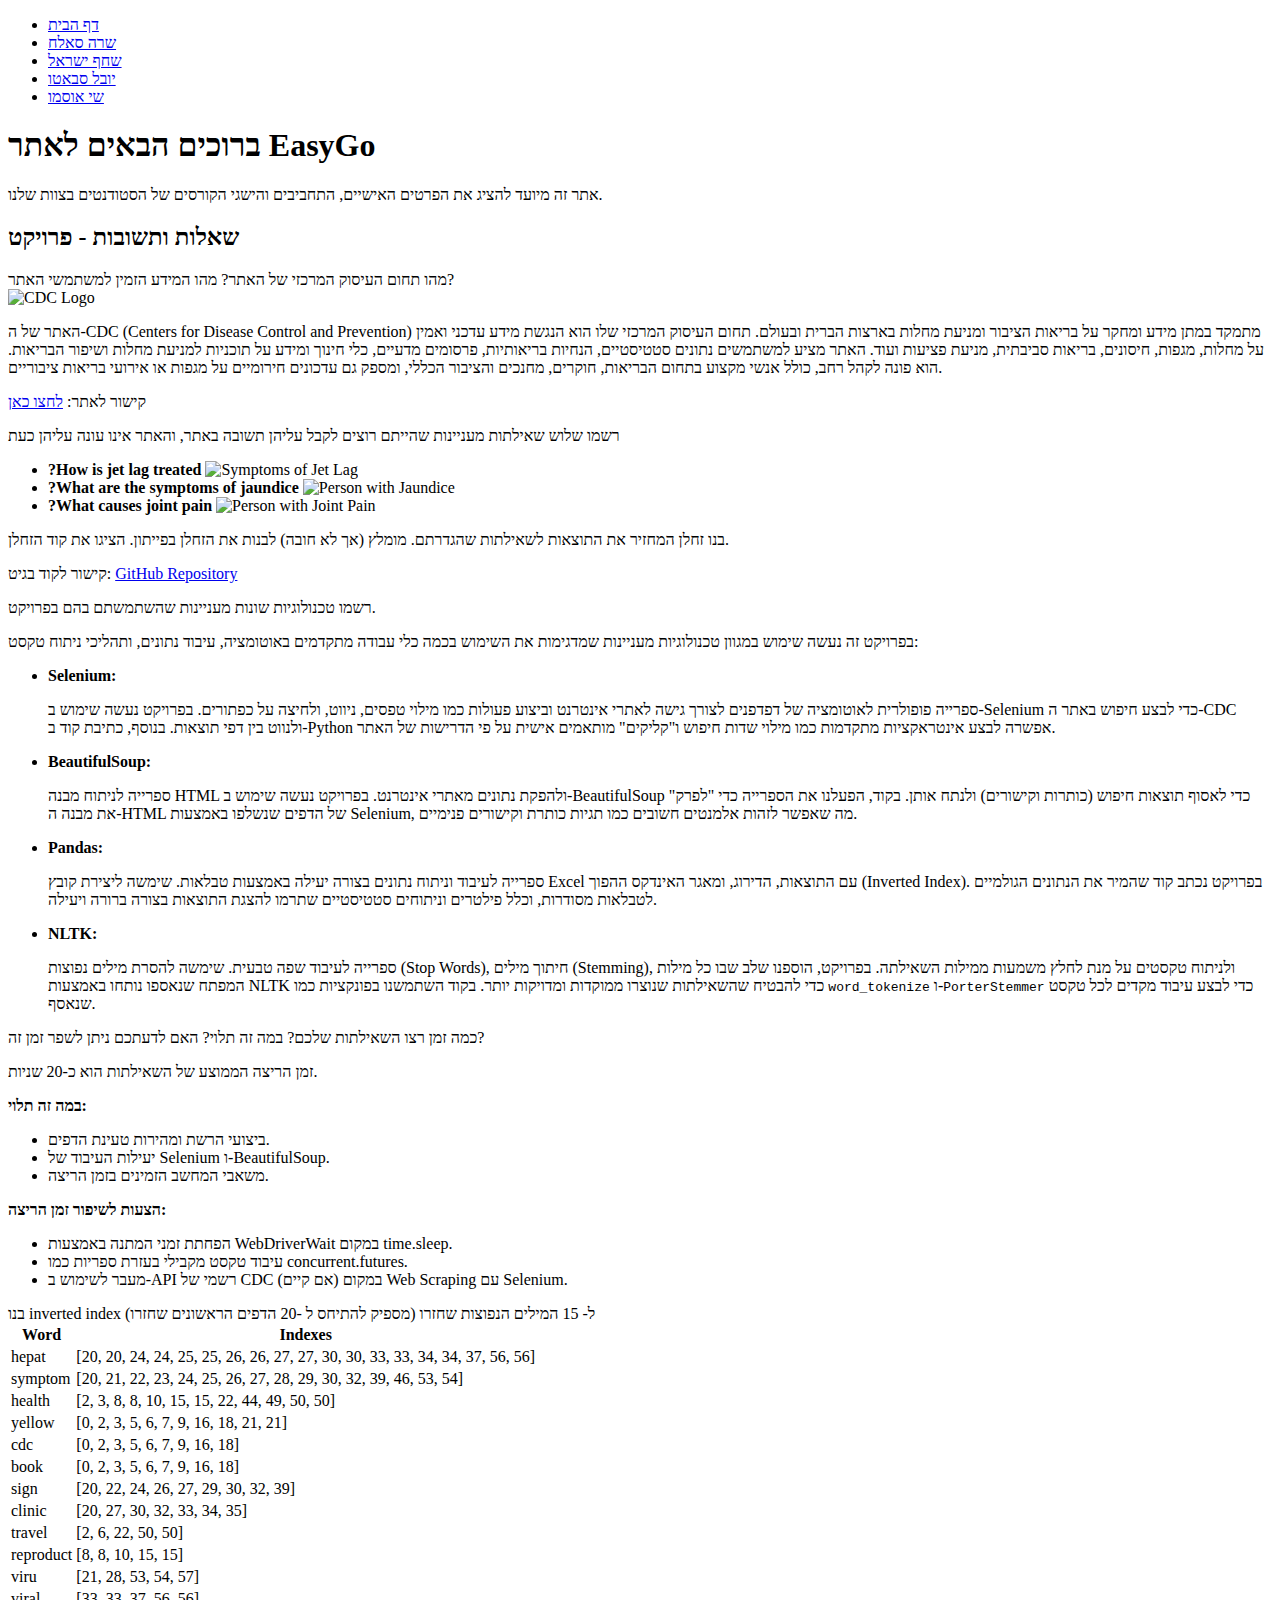
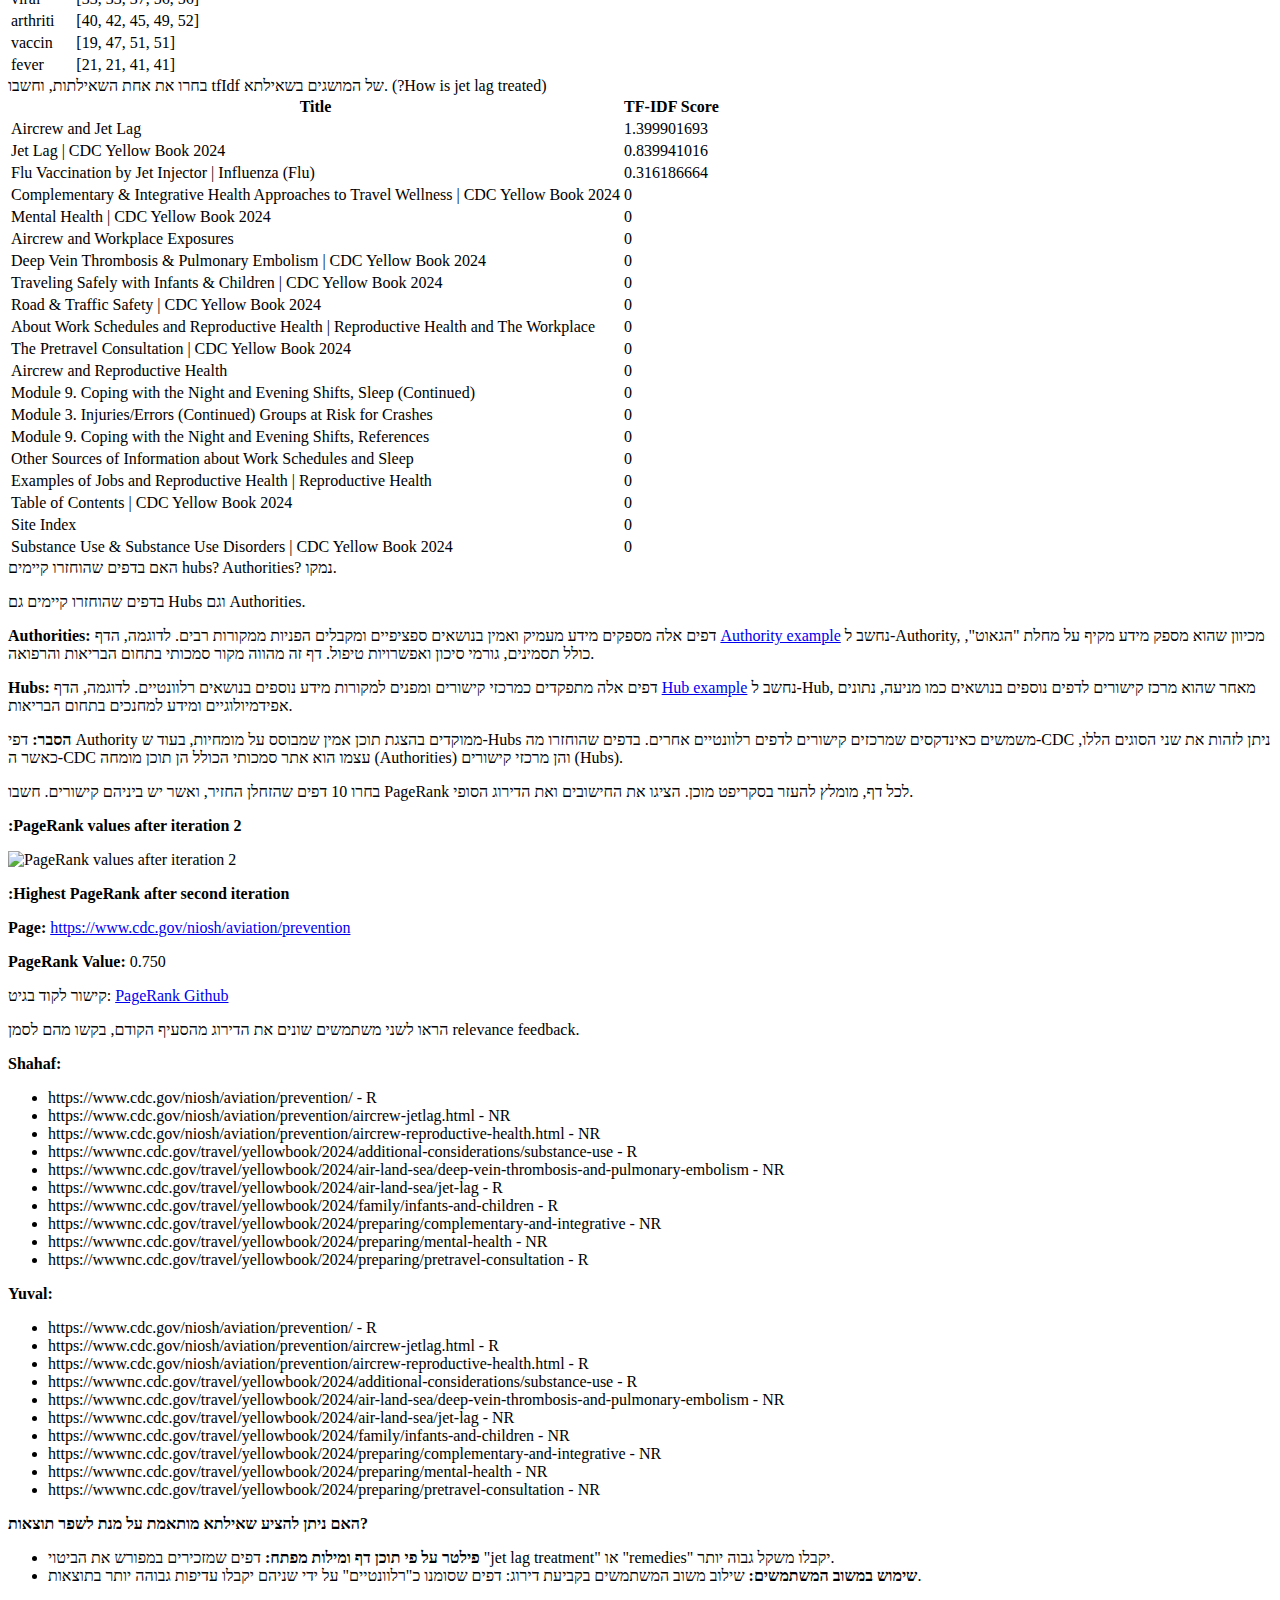
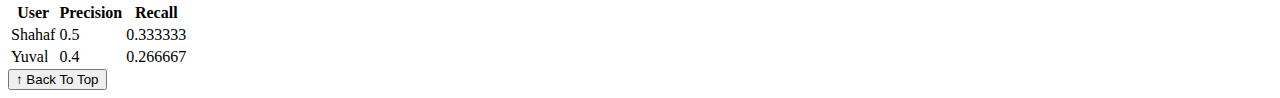
==== commit 5e4ce5c5: "m,." ====
--- a/index.html
+++ b/index.html
@@ -323,7 +323,7 @@
                     מקיף על מחלת "הגאוט", כולל תסמינים, גורמי סיכון ואפשרויות טיפול. דף זה מהווה מקור סמכותי בתחום
                     הבריאות והרפואה.</p>
                 <p><strong>Hubs:</strong> דפים אלה מתפקדים כמרכזי קישורים ומפנים למקורות מידע נוספים בנושאים רלוונטיים.
-                    לדוגמה, הדף <a href="https://www.cdc.gov/chikungunya/about/
+                    לדוגמה, הדף <a href="https://www.cdc.gov/parasites/causes/
                     " target="_blank">Hub example</a> נחשב ל-Hub, מאחר שהוא מרכז
                     קישורים לדפים נוספים בנושאים כמו מניעה, נתונים אפידמיולוגיים ומידע למחנכים בתחום הבריאות.</p>
                 <p><strong>הסבר:</strong> דפי Authority ממוקדים בהצגת תוכן אמין שמבוסס על מומחיות, בעוד ש-Hubs משמשים
@@ -353,32 +353,32 @@
             <div class="question" onclick="toggleAnswer(this)">הראו לשני משתמשים שונים את הדירוג מהסעיף הקודם, בקשו מהם
                 לסמן relevance feedback.</div>
             <div class="answer">
-                <p><strong>Bob:</strong></p>
+                <p><strong>Shahaf:</strong></p>
                 <ul>
                     <li>https://www.cdc.gov/niosh/aviation/prevention/ - R</li>
                     <li>https://www.cdc.gov/niosh/aviation/prevention/aircrew-jetlag.html - NR</li>
                     <li>https://www.cdc.gov/niosh/aviation/prevention/aircrew-reproductive-health.html - NR</li>
                     <li>https://wwwnc.cdc.gov/travel/yellowbook/2024/additional-considerations/substance-use - R</li>
                     <li>https://wwwnc.cdc.gov/travel/yellowbook/2024/air-land-sea/deep-vein-thrombosis-and-pulmonary-embolism
-                        - R</li>
-                    <li>https://wwwnc.cdc.gov/travel/yellowbook/2024/air-land-sea/jet-lag - R</li>
-                    <li>https://wwwnc.cdc.gov/travel/yellowbook/2024/family/infants-and-children - NR</li>
-                    <li>https://wwwnc.cdc.gov/travel/yellowbook/2024/preparing/complementary-and-integrative - R</li>
-                    <li>https://wwwnc.cdc.gov/travel/yellowbook/2024/preparing/mental-health - R</li>
-                    <li>https://wwwnc.cdc.gov/travel/yellowbook/2024/preparing/pretravel-consultation - NR</li>
-                </ul>
-
-                <p><strong>Alice:</strong></p>
-                <ul>
-                    <li>https://www.cdc.gov/niosh/aviation/prevention/ - NR</li>
-                    <li>https://www.cdc.gov/niosh/aviation/prevention/aircrew-jetlag.html - R</li>
-                    <li>https://www.cdc.gov/niosh/aviation/prevention/aircrew-reproductive-health.html - NR</li>
-                    <li>https://wwwnc.cdc.gov/travel/yellowbook/2024/additional-considerations/substance-use - NR</li>
-                    <li>https://wwwnc.cdc.gov/travel/yellowbook/2024/air-land-sea/deep-vein-thrombosis-and-pulmonary-embolism
                         - NR</li>
                     <li>https://wwwnc.cdc.gov/travel/yellowbook/2024/air-land-sea/jet-lag - R</li>
                     <li>https://wwwnc.cdc.gov/travel/yellowbook/2024/family/infants-and-children - R</li>
-                    <li>https://wwwnc.cdc.gov/travel/yellowbook/2024/preparing/complementary-and-integrative - R</li>
+                    <li>https://wwwnc.cdc.gov/travel/yellowbook/2024/preparing/complementary-and-integrative - NR</li>
+                    <li>https://wwwnc.cdc.gov/travel/yellowbook/2024/preparing/mental-health - NR</li>
+                    <li>https://wwwnc.cdc.gov/travel/yellowbook/2024/preparing/pretravel-consultation - R</li>
+                </ul>
+
+                <p><strong>Yuval:</strong></p>
+                <ul>
+                    <li>https://www.cdc.gov/niosh/aviation/prevention/ - R</li>
+                    <li>https://www.cdc.gov/niosh/aviation/prevention/aircrew-jetlag.html - R</li>
+                    <li>https://www.cdc.gov/niosh/aviation/prevention/aircrew-reproductive-health.html - R</li>
+                    <li>https://wwwnc.cdc.gov/travel/yellowbook/2024/additional-considerations/substance-use - R</li>
+                    <li>https://wwwnc.cdc.gov/travel/yellowbook/2024/air-land-sea/deep-vein-thrombosis-and-pulmonary-embolism
+                        - NR</li>
+                    <li>https://wwwnc.cdc.gov/travel/yellowbook/2024/air-land-sea/jet-lag - NR</li>
+                    <li>https://wwwnc.cdc.gov/travel/yellowbook/2024/family/infants-and-children - NR</li>
+                    <li>https://wwwnc.cdc.gov/travel/yellowbook/2024/preparing/complementary-and-integrative - NR</li>
                     <li>https://wwwnc.cdc.gov/travel/yellowbook/2024/preparing/mental-health - NR</li>
                     <li>https://wwwnc.cdc.gov/travel/yellowbook/2024/preparing/pretravel-consultation - NR</li>
                 </ul>
@@ -401,12 +401,12 @@
                     </thead>
                     <tbody>
                         <tr>
-                            <td>Bob</td>
+                            <td>Shahaf</td>
                             <td>0.5</td>
                             <td>0.333333</td>
                         </tr>
                         <tr>
-                            <td>Alice</td>
+                            <td>Yuval</td>
                             <td>0.4</td>
                             <td>0.266667</td>
                         </tr>
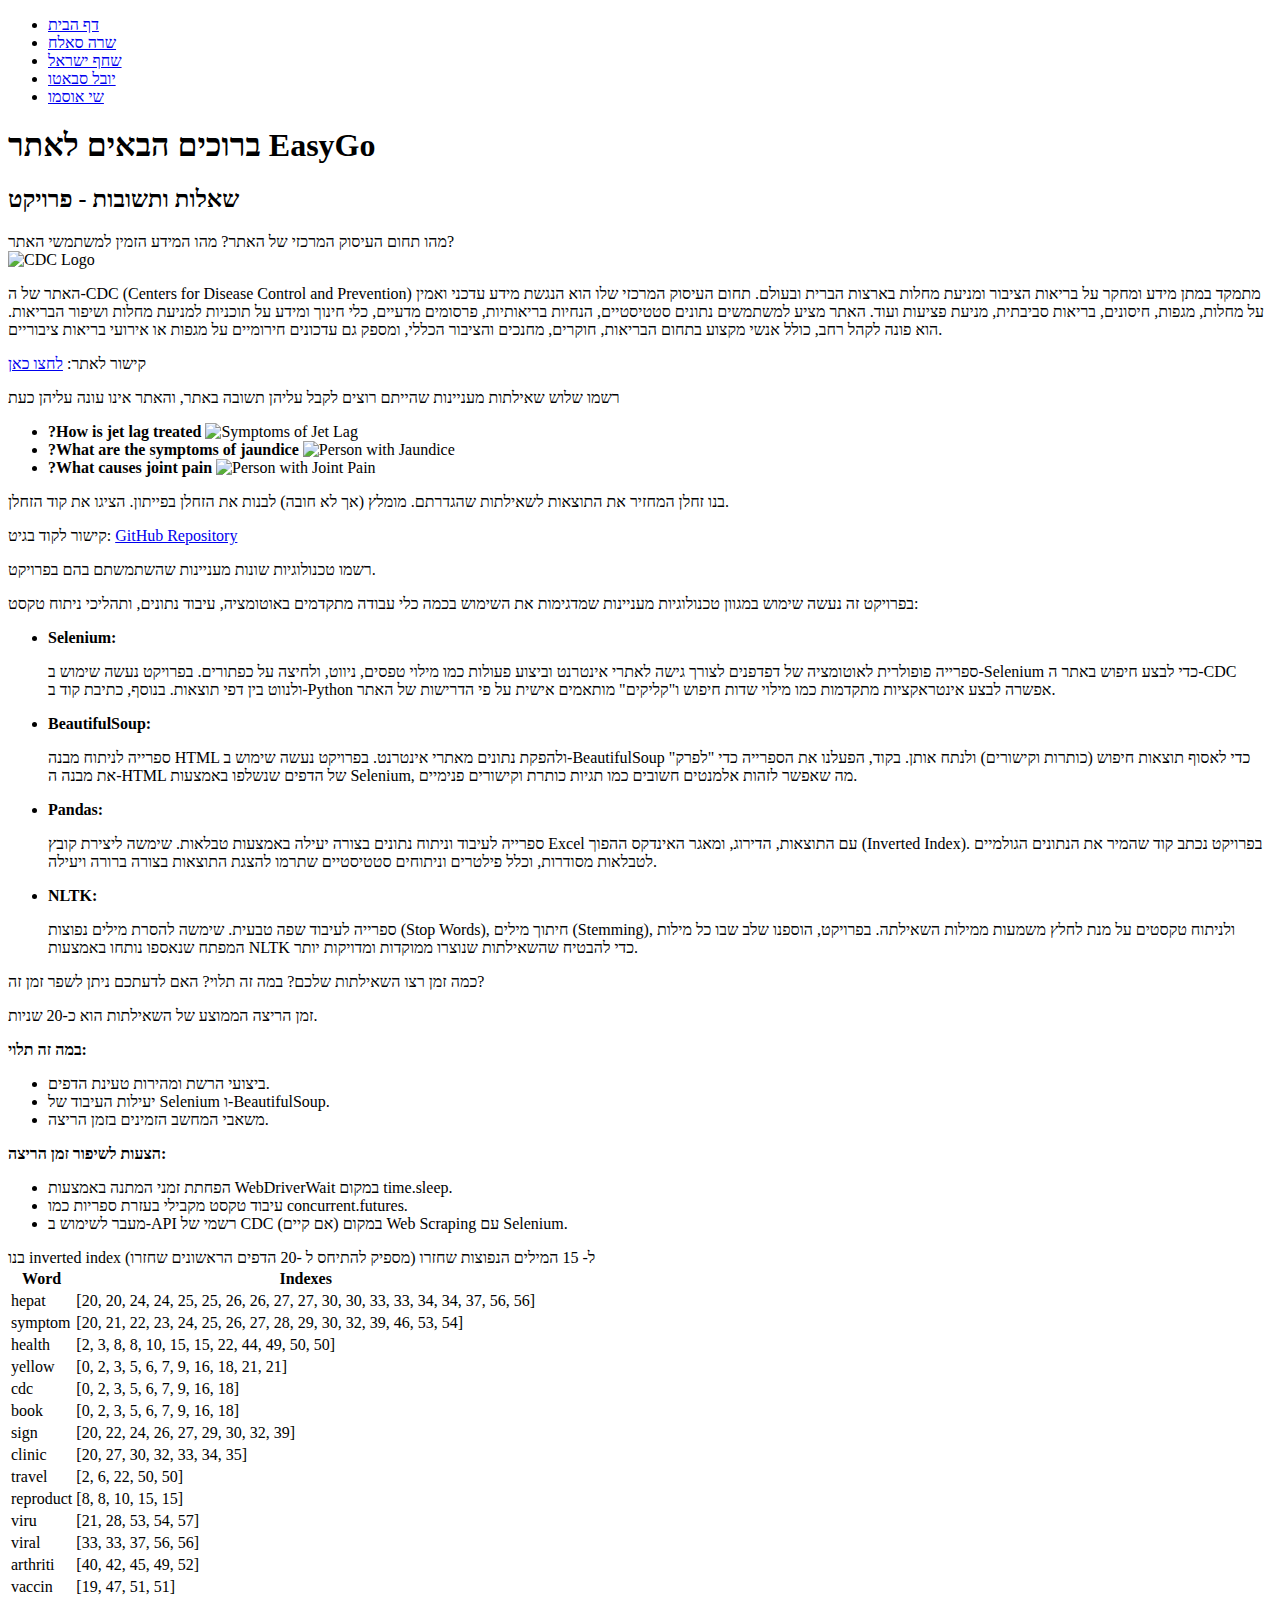
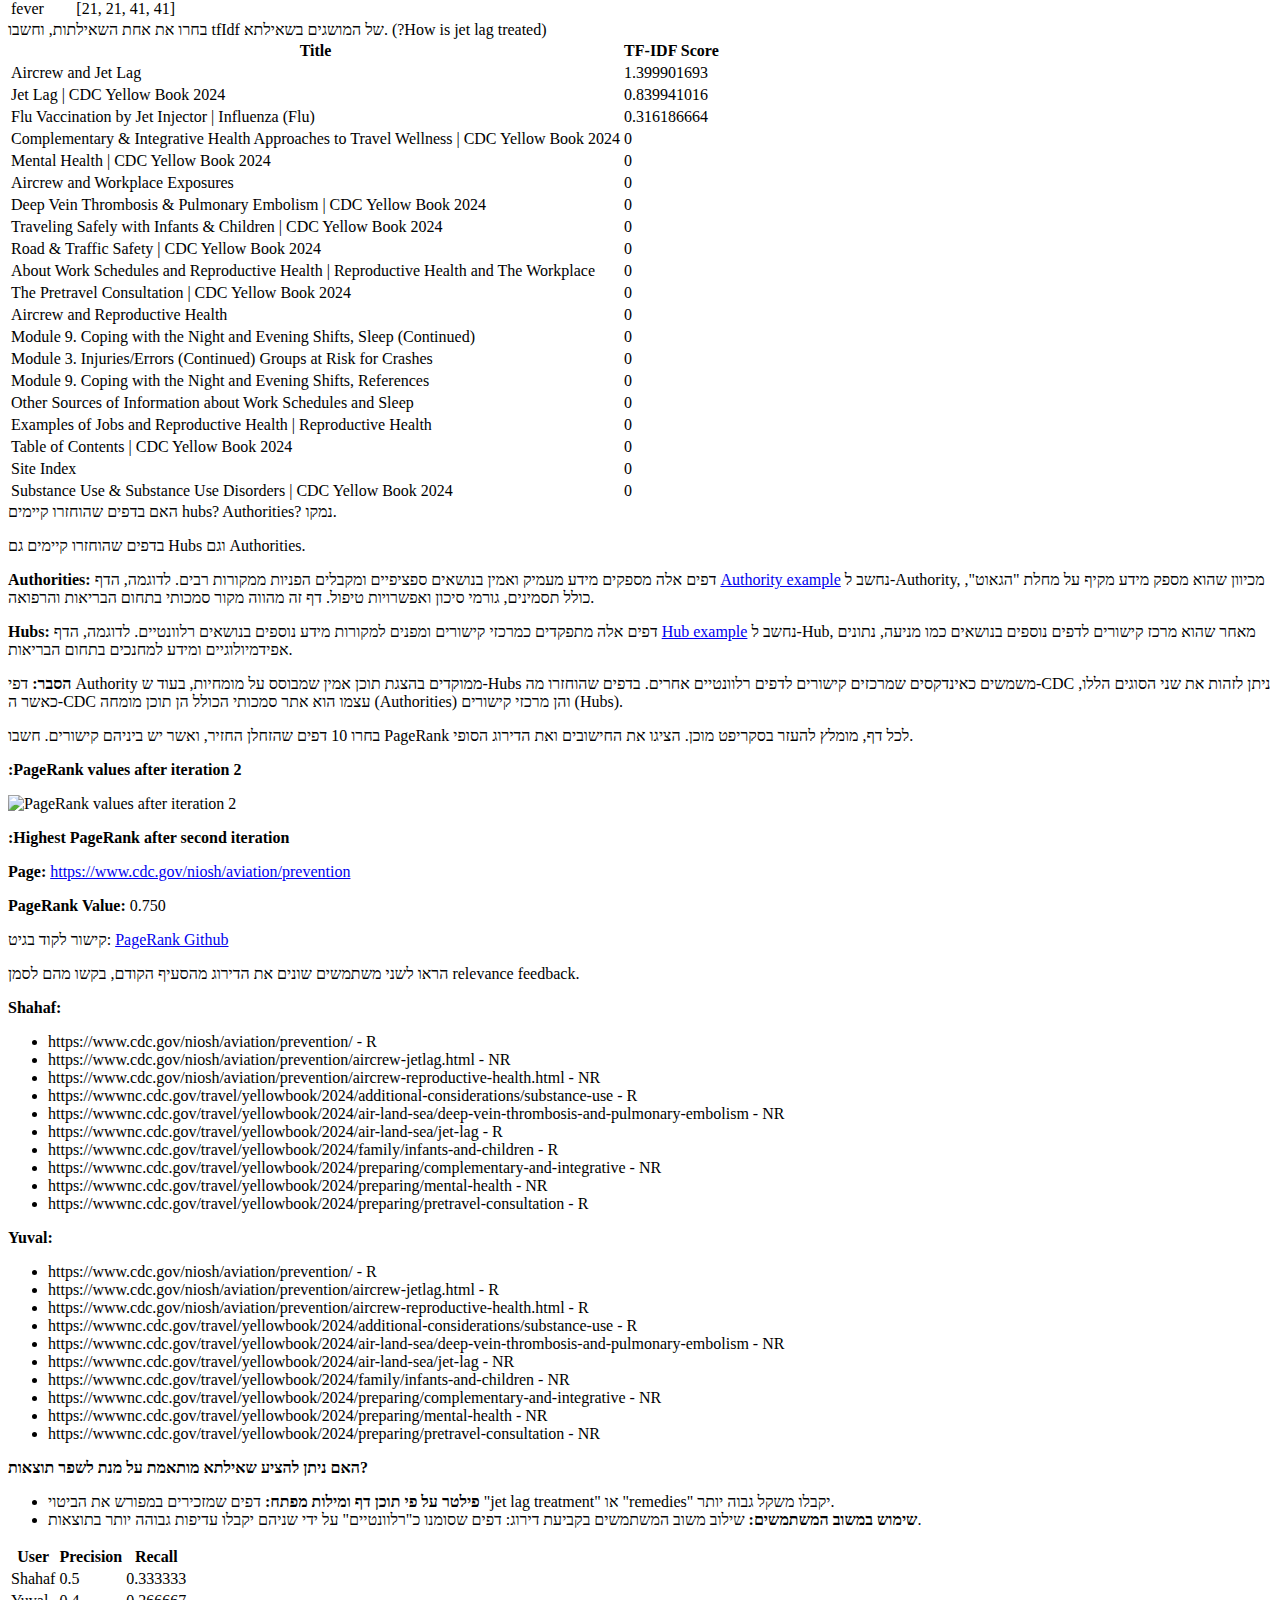
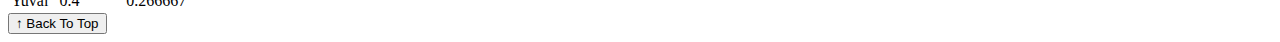
==== commit 9f6b648c: "Update index.html" ====
--- a/index.html
+++ b/index.html
@@ -25,7 +25,6 @@
         <section id="home">
             <div class="container">
                 <h1>ברוכים הבאים לאתר EasyGo</h1>
-                <p>אתר זה מיועד להציג את הפרטים האישיים, התחביבים והישגי הקורסים של הסטודנטים בצוות שלנו.</p>
             </div>
         </section>
         <h2>שאלות ותשובות - פרויקט</h2>
@@ -106,12 +105,8 @@
                             לטבלאות מסודרות, וכלל פילטרים וניתוחים סטטיסטיים שתרמו להצגת התוצאות בצורה ברורה ויעילה.</p>
                     </li>
                     <li><strong>NLTK:</strong>
-                        <p>ספרייה לעיבוד שפה טבעית. שימשה להסרת מילים נפוצות (Stop Words), חיתוך מילים (Stemming),
-                            ולניתוח טקסטים על מנת לחלץ משמעות ממילות השאילתה. בפרויקט, הוספנו שלב שבו כל מילות המפתח
-                            שנאספו
-                            נותחו באמצעות NLTK כדי להבטיח שהשאילתות שנוצרו ממוקדות ומדויקות יותר. בקוד השתמשנו בפונקציות
-                            כמו
-                            <code>word_tokenize</code> ו-<code>PorterStemmer</code> כדי לבצע עיבוד מקדים לכל טקסט שנאסף.
+                        <p>
+                            ספרייה לעיבוד שפה טבעית. שימשה להסרת מילים נפוצות (Stop Words), חיתוך מילים (Stemming), ולניתוח טקסטים על מנת לחלץ משמעות ממילות השאילתה. בפרויקט, הוספנו שלב שבו כל מילות המפתח שנאספו נותחו באמצעות NLTK כדי להבטיח שהשאילתות שנוצרו ממוקדות ומדויקות יותר.
                         </p>
                     </li>
                 </ul>
@@ -421,4 +416,4 @@
     <script src="home.js"></script>
 </body>
 
-</html>+</html>
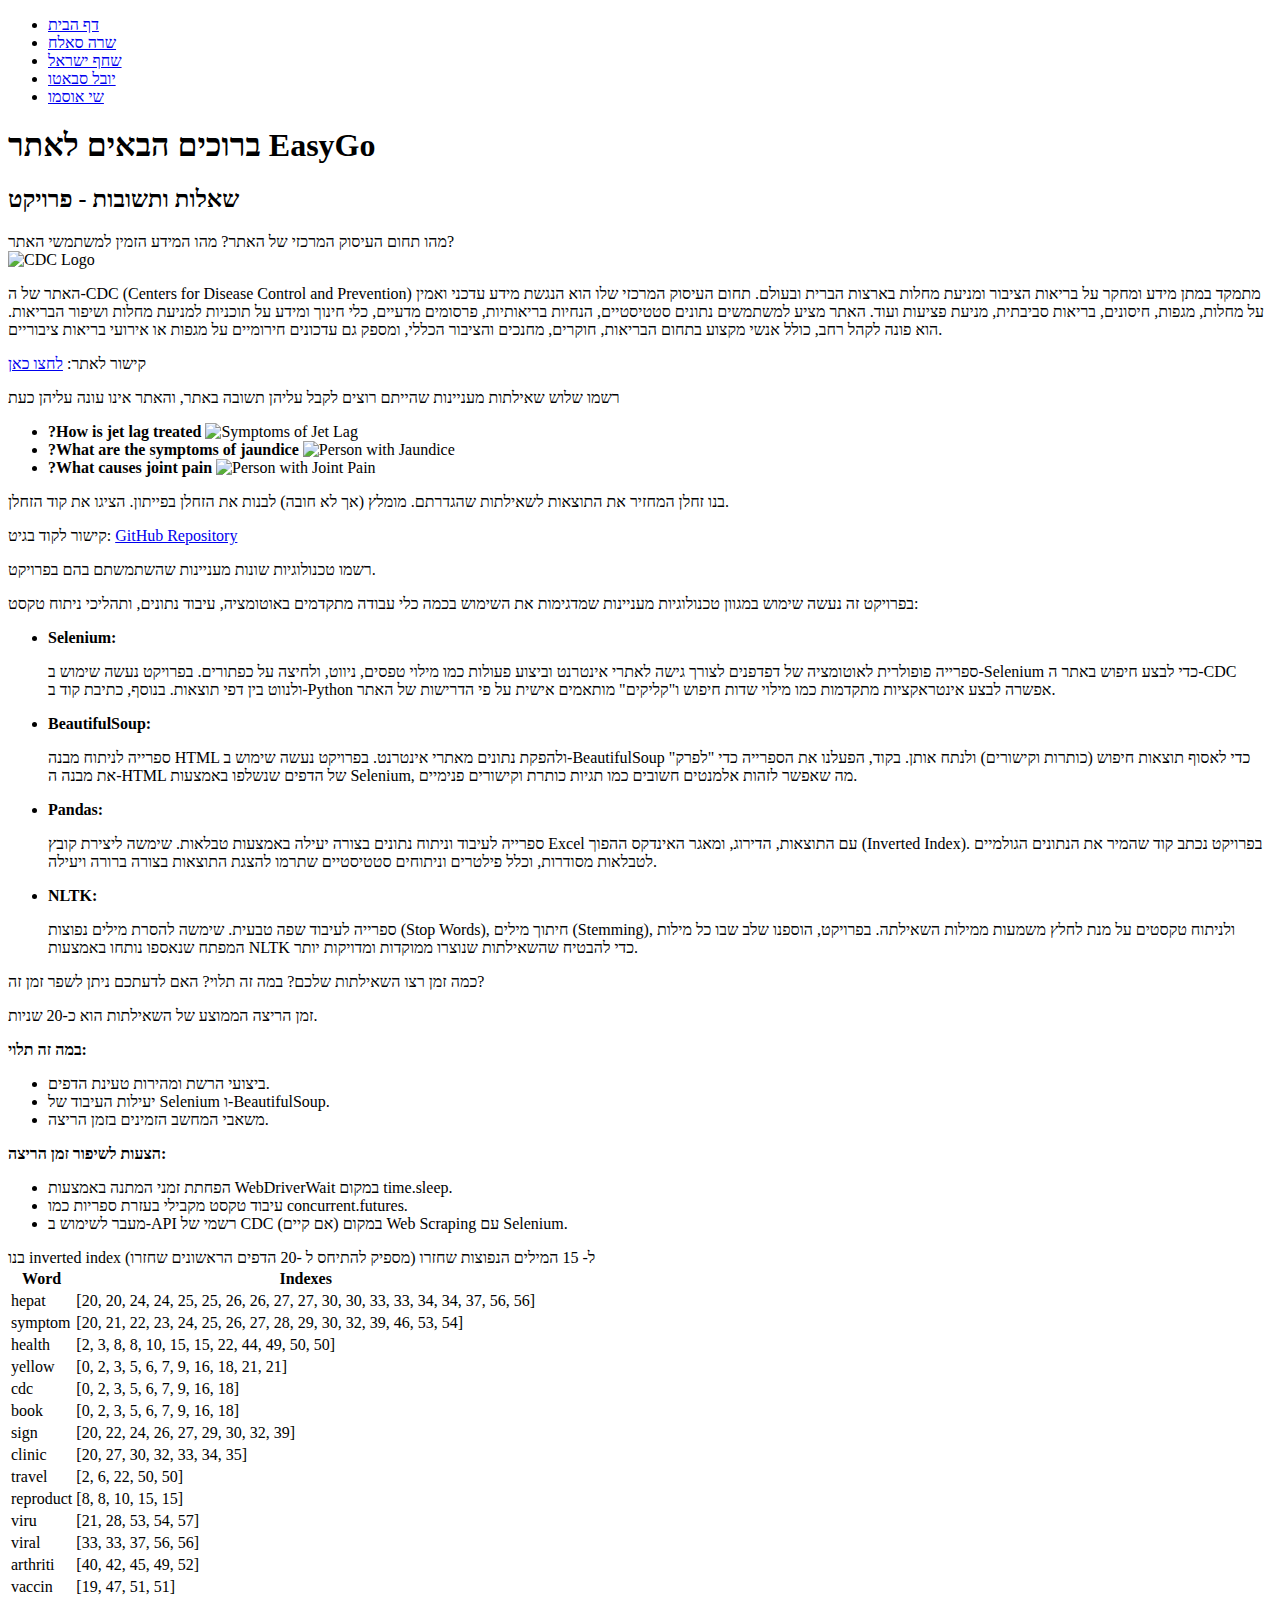
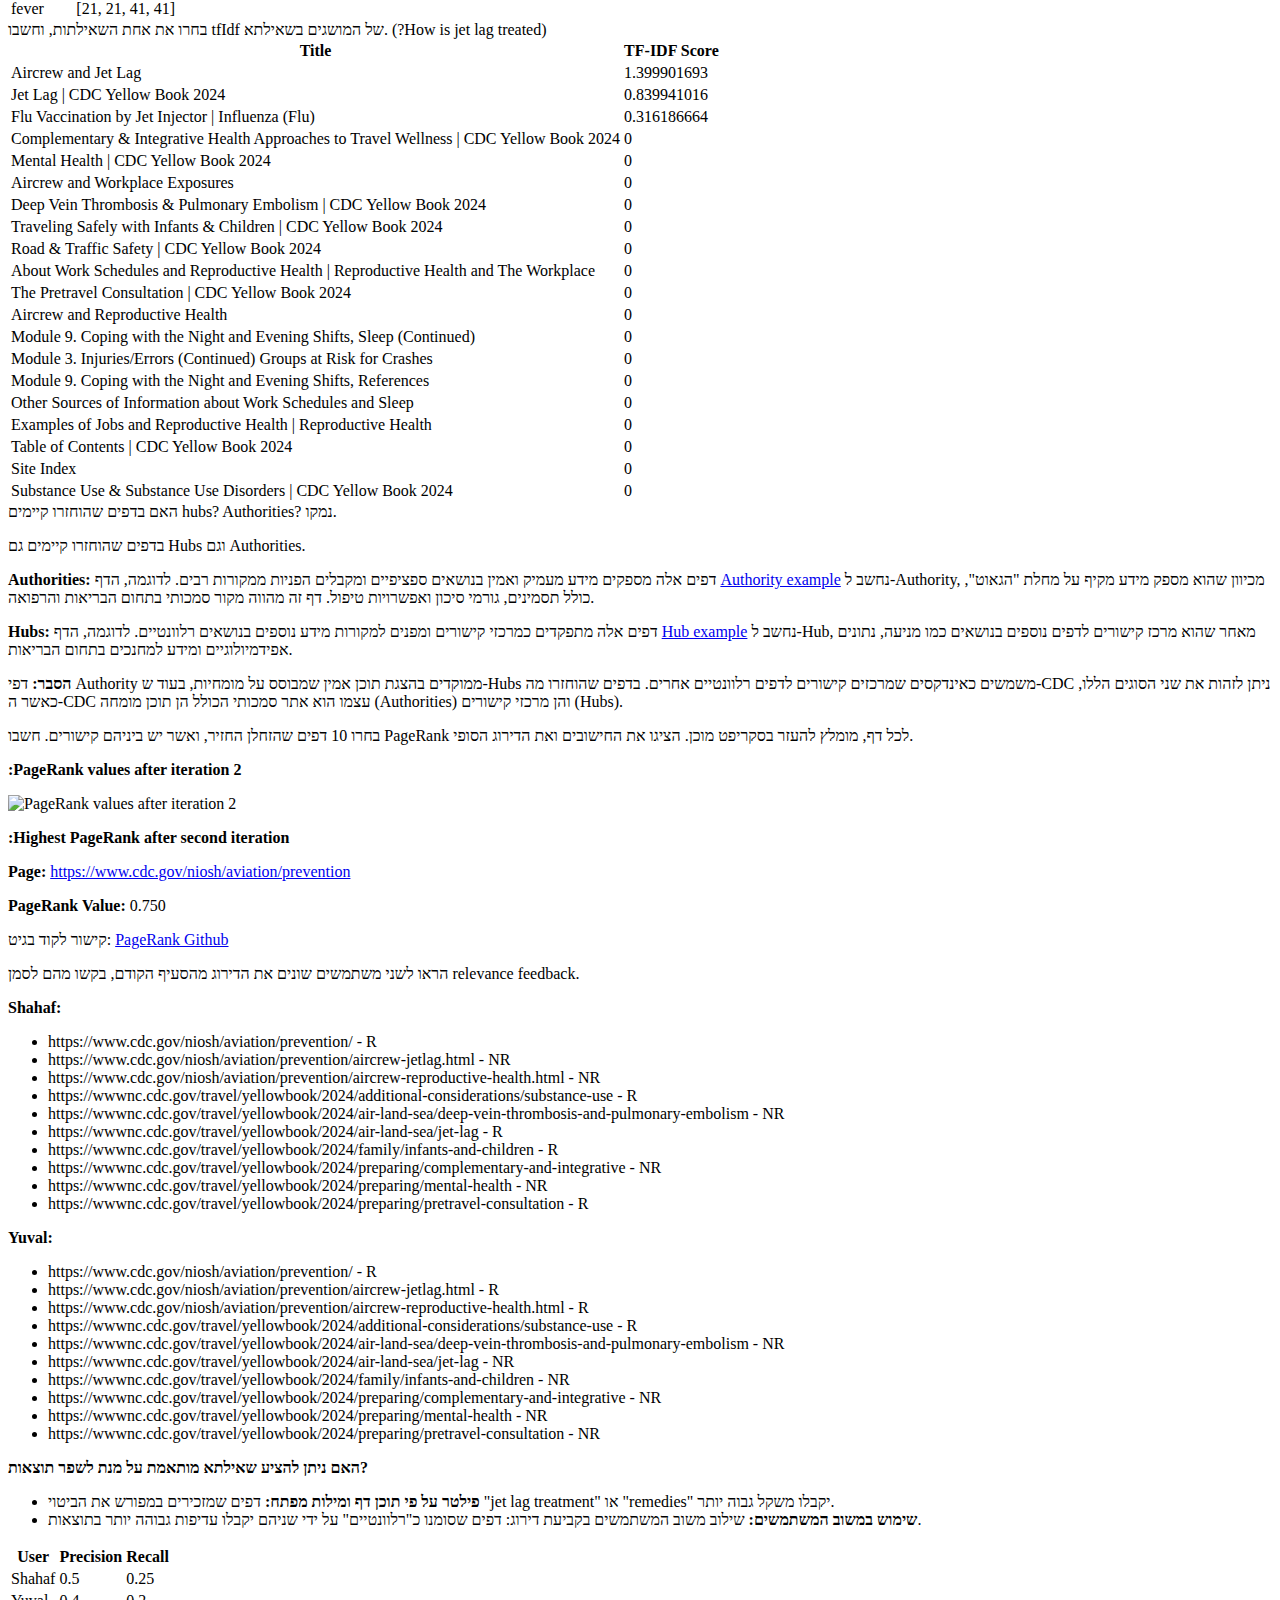
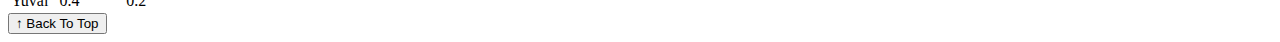
==== commit badb86bf: "Update index.html" ====
--- a/index.html
+++ b/index.html
@@ -398,12 +398,12 @@
                         <tr>
                             <td>Shahaf</td>
                             <td>0.5</td>
-                            <td>0.333333</td>
+                            <td>0.25</td>
                         </tr>
                         <tr>
                             <td>Yuval</td>
                             <td>0.4</td>
-                            <td>0.266667</td>
+                            <td>0.2</td>
                         </tr>
                     </tbody>
                 </table>
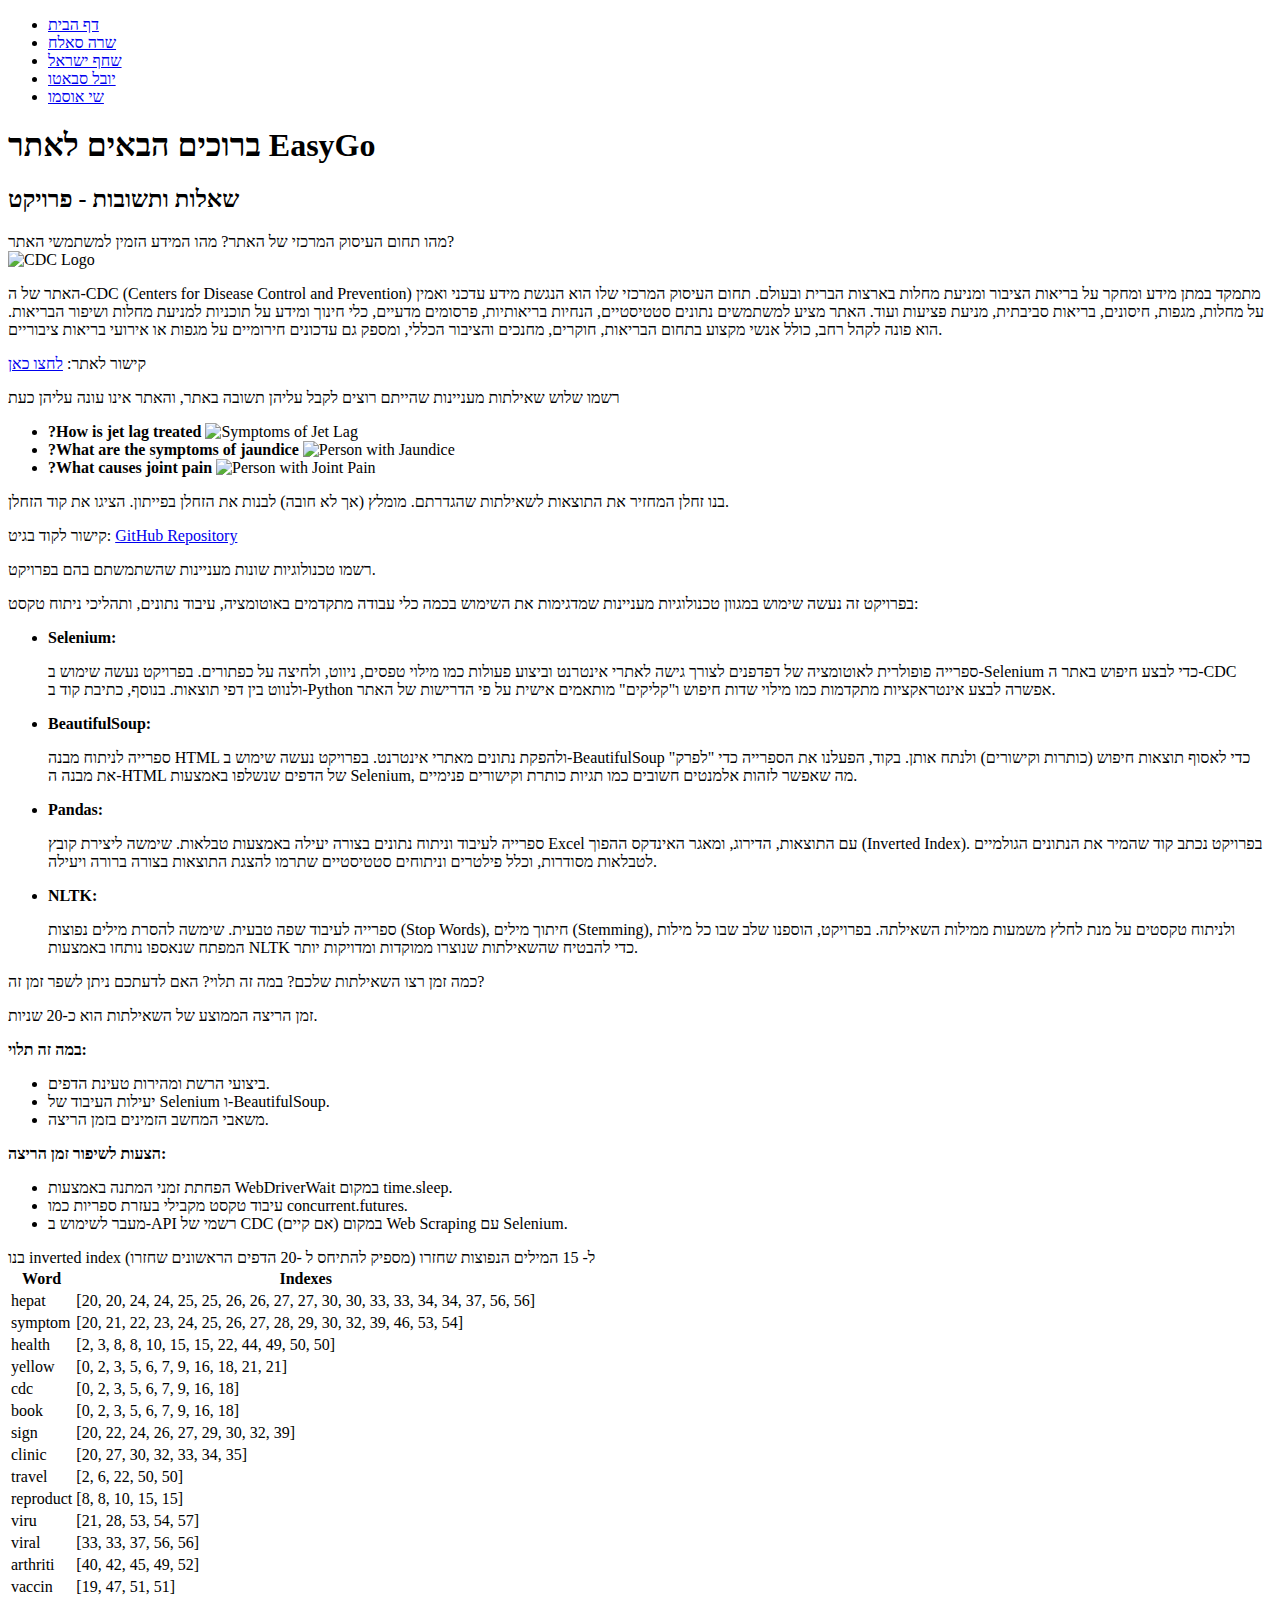
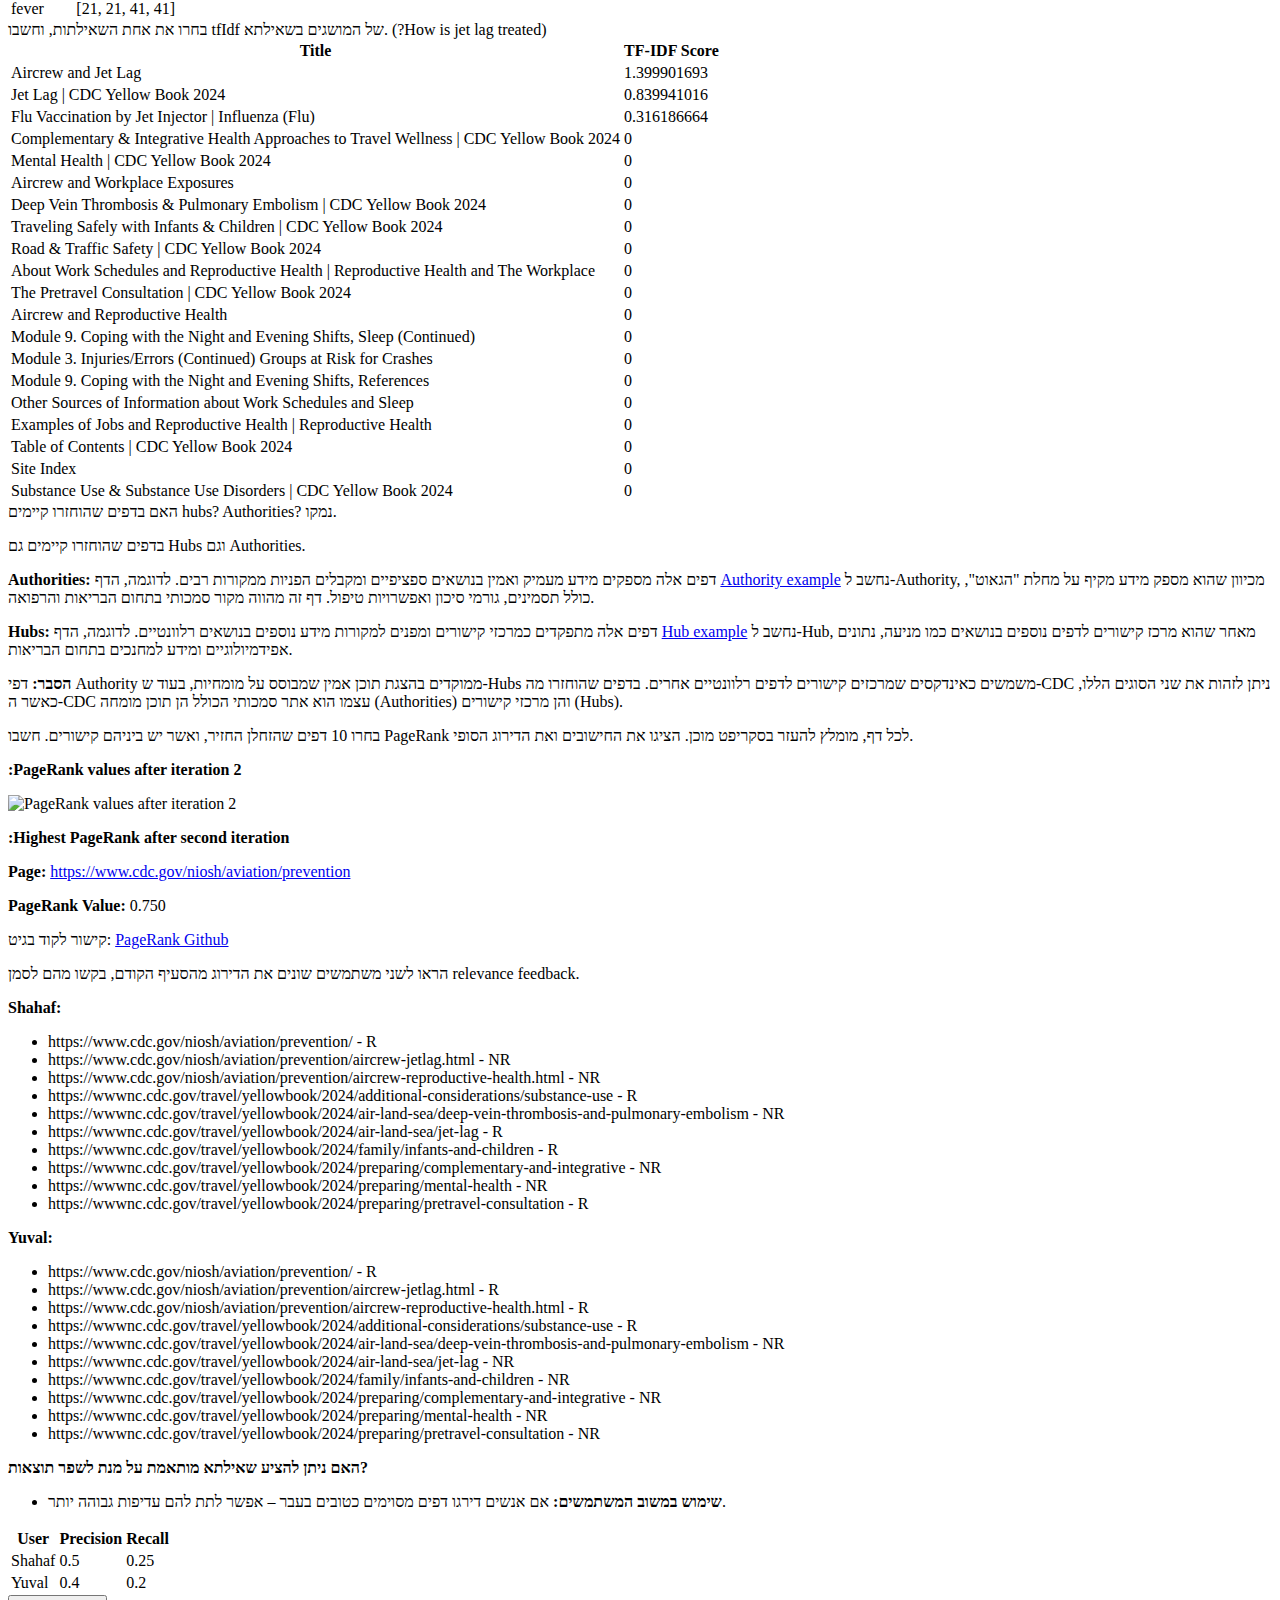
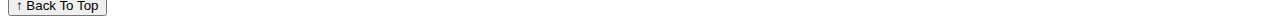
==== commit 66d49a88: "Update index.html" ====
--- a/index.html
+++ b/index.html
@@ -380,12 +380,8 @@
 
                 <p><strong>האם ניתן להציע שאילתא מותאמת על מנת לשפר תוצאות?</strong></p>
                 <ul>
-                    <li><strong>פילטר על פי תוכן דף ומילות מפתח:</strong> דפים שמזכירים במפורש את הביטוי "jet lag
-                        treatment" או "remedies" יקבלו משקל גבוה יותר.</li>
-                    <li><strong>שימוש במשוב המשתמשים:</strong> שילוב משוב המשתמשים בקביעת דירוג: דפים שסומנו
-                        כ"רלוונטיים" על ידי שניהם יקבלו עדיפות גבוהה יותר בתוצאות.</li>
-                </ul>
-
+                    <li><strong>שימוש במשוב המשתמשים:</strong> אם אנשים דירגו דפים מסוימים כטובים בעבר – אפשר לתת להם עדיפות גבוהה יותר.</li>
+                </ul>
                 <table>
                     <thead>
                         <tr>
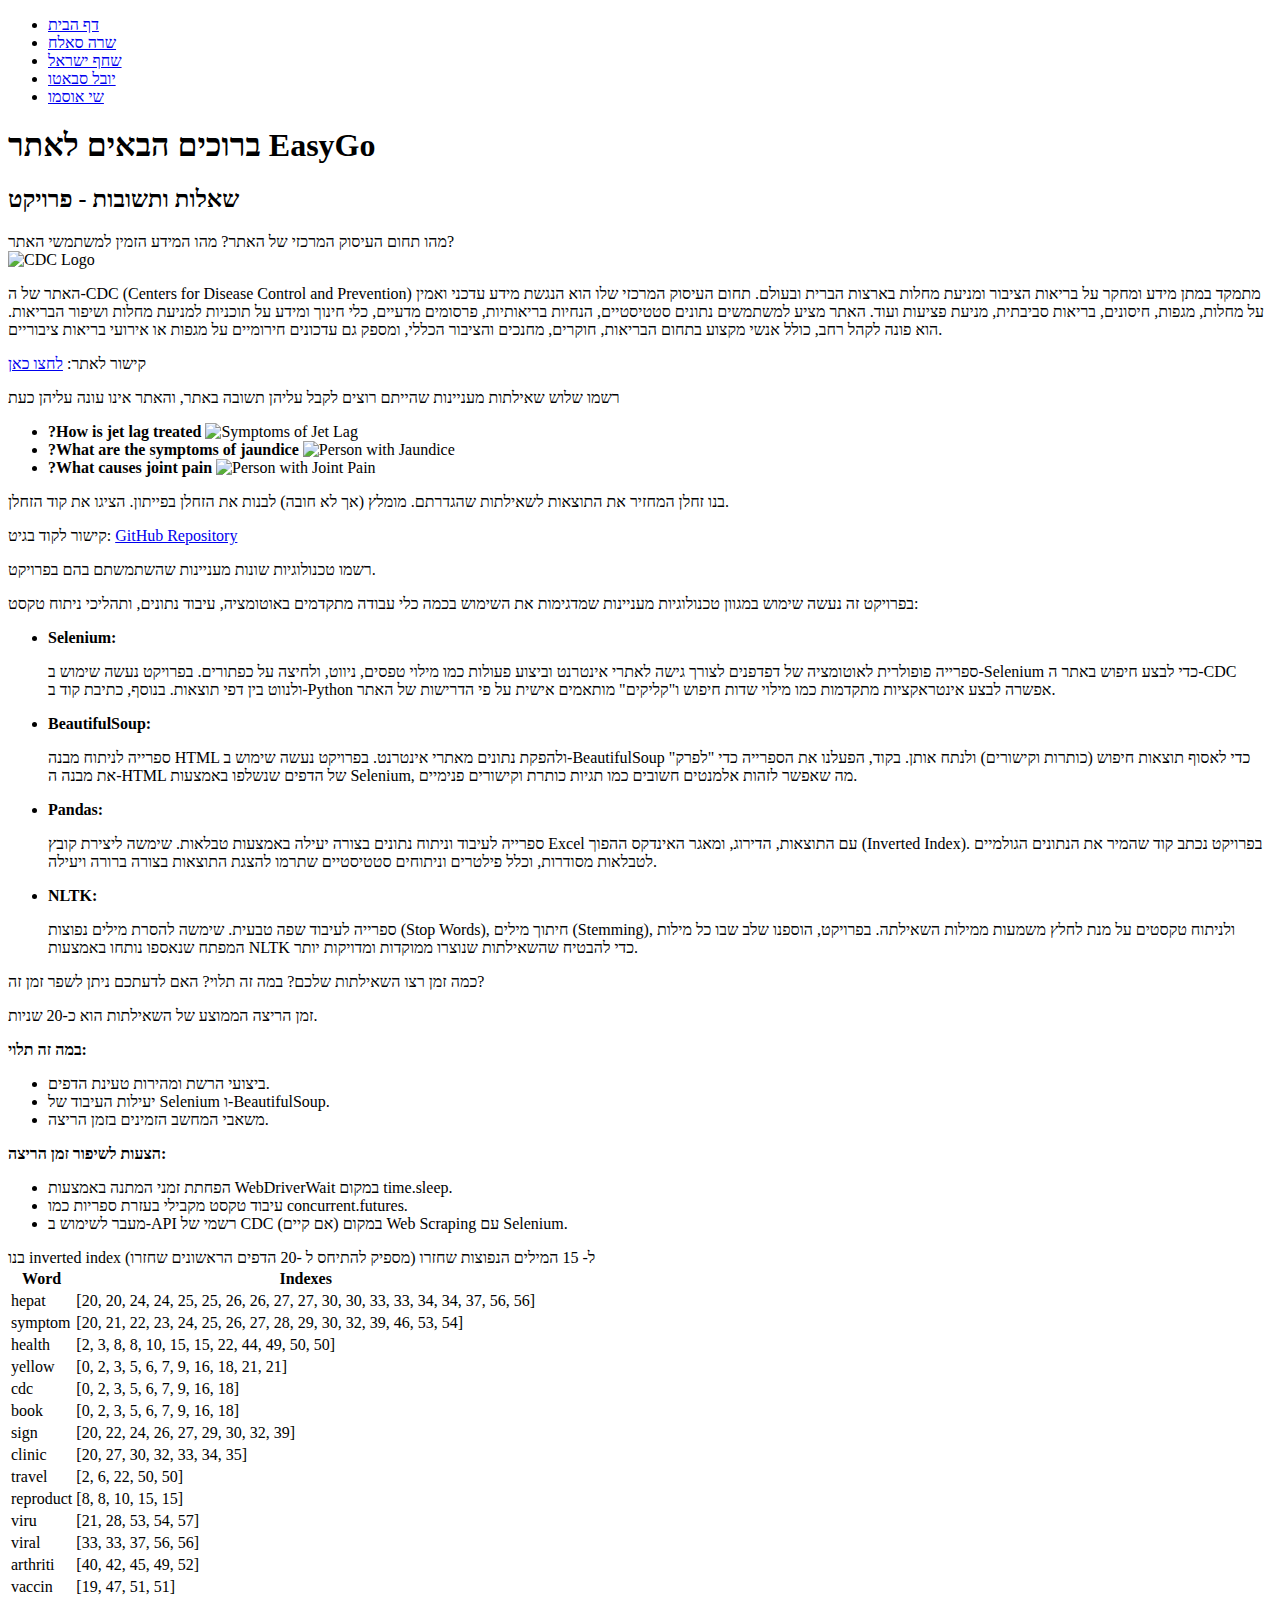
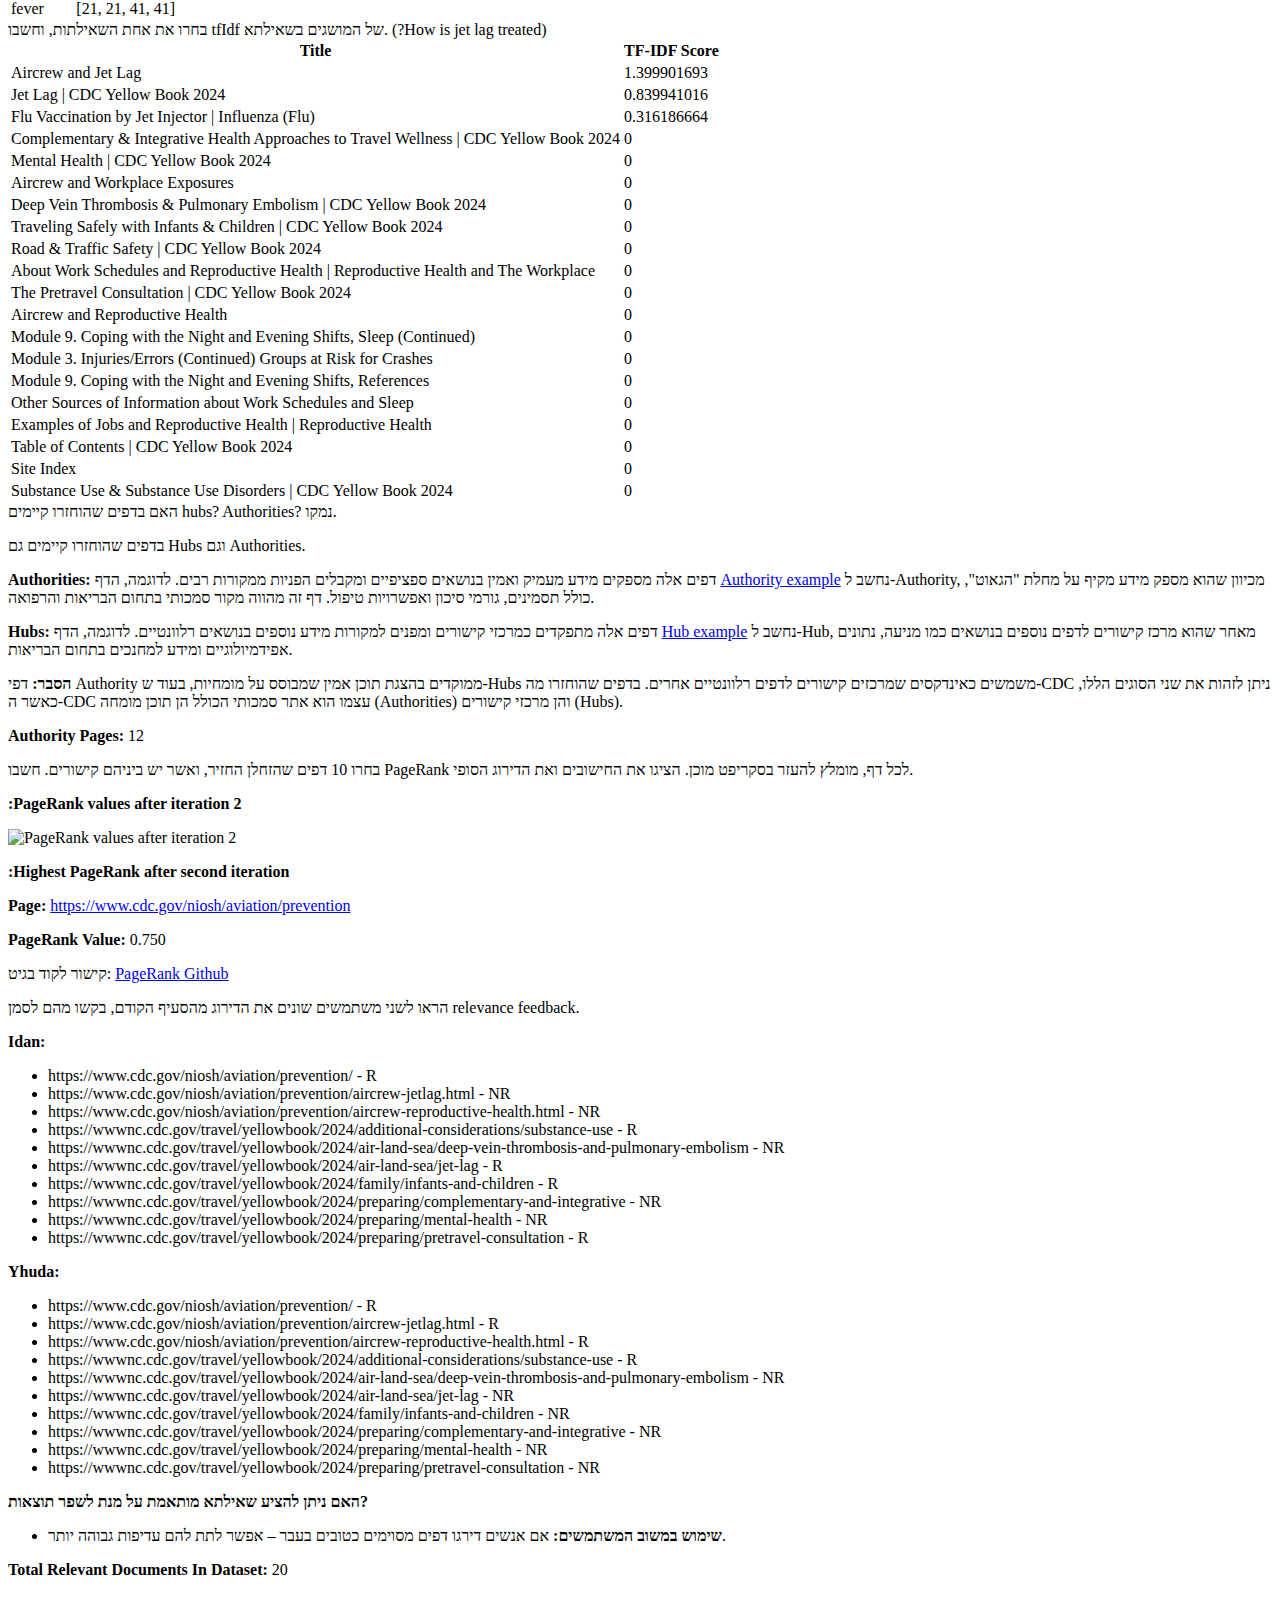
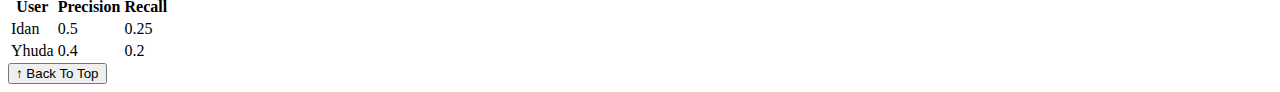
==== commit f26acab7: "Update index.html" ====
--- a/index.html
+++ b/index.html
@@ -324,6 +324,9 @@
                 <p><strong>הסבר:</strong> דפי Authority ממוקדים בהצגת תוכן אמין שמבוסס על מומחיות, בעוד ש-Hubs משמשים
                     כאינדקסים שמרכזים קישורים לדפים רלוונטיים אחרים. בדפים שהוחזרו מה-CDC ניתן לזהות את שני הסוגים הללו,
                     כאשר ה-CDC עצמו הוא אתר סמכותי הכולל הן תוכן מומחה (Authorities) והן מרכזי קישורים (Hubs).</p>
+                <p>
+                    <strong>Authority Pages:</strong> 12
+                </p>
             </div>
         </div>
         <div class="qa">
@@ -348,7 +351,7 @@
             <div class="question" onclick="toggleAnswer(this)">הראו לשני משתמשים שונים את הדירוג מהסעיף הקודם, בקשו מהם
                 לסמן relevance feedback.</div>
             <div class="answer">
-                <p><strong>Shahaf:</strong></p>
+                <p><strong>Idan:</strong></p>
                 <ul>
                     <li>https://www.cdc.gov/niosh/aviation/prevention/ - R</li>
                     <li>https://www.cdc.gov/niosh/aviation/prevention/aircrew-jetlag.html - NR</li>
@@ -363,7 +366,7 @@
                     <li>https://wwwnc.cdc.gov/travel/yellowbook/2024/preparing/pretravel-consultation - R</li>
                 </ul>
 
-                <p><strong>Yuval:</strong></p>
+                <p><strong>Yhuda:</strong></p>
                 <ul>
                     <li>https://www.cdc.gov/niosh/aviation/prevention/ - R</li>
                     <li>https://www.cdc.gov/niosh/aviation/prevention/aircrew-jetlag.html - R</li>
@@ -382,6 +385,7 @@
                 <ul>
                     <li><strong>שימוש במשוב המשתמשים:</strong> אם אנשים דירגו דפים מסוימים כטובים בעבר – אפשר לתת להם עדיפות גבוהה יותר.</li>
                 </ul>
+                <p><strong>Total Relevant Documents In Dataset:</strong> 20</p>
                 <table>
                     <thead>
                         <tr>
@@ -392,12 +396,12 @@
                     </thead>
                     <tbody>
                         <tr>
-                            <td>Shahaf</td>
+                            <td>Idan</td>
                             <td>0.5</td>
                             <td>0.25</td>
                         </tr>
                         <tr>
-                            <td>Yuval</td>
+                            <td>Yhuda</td>
                             <td>0.4</td>
                             <td>0.2</td>
                         </tr>
